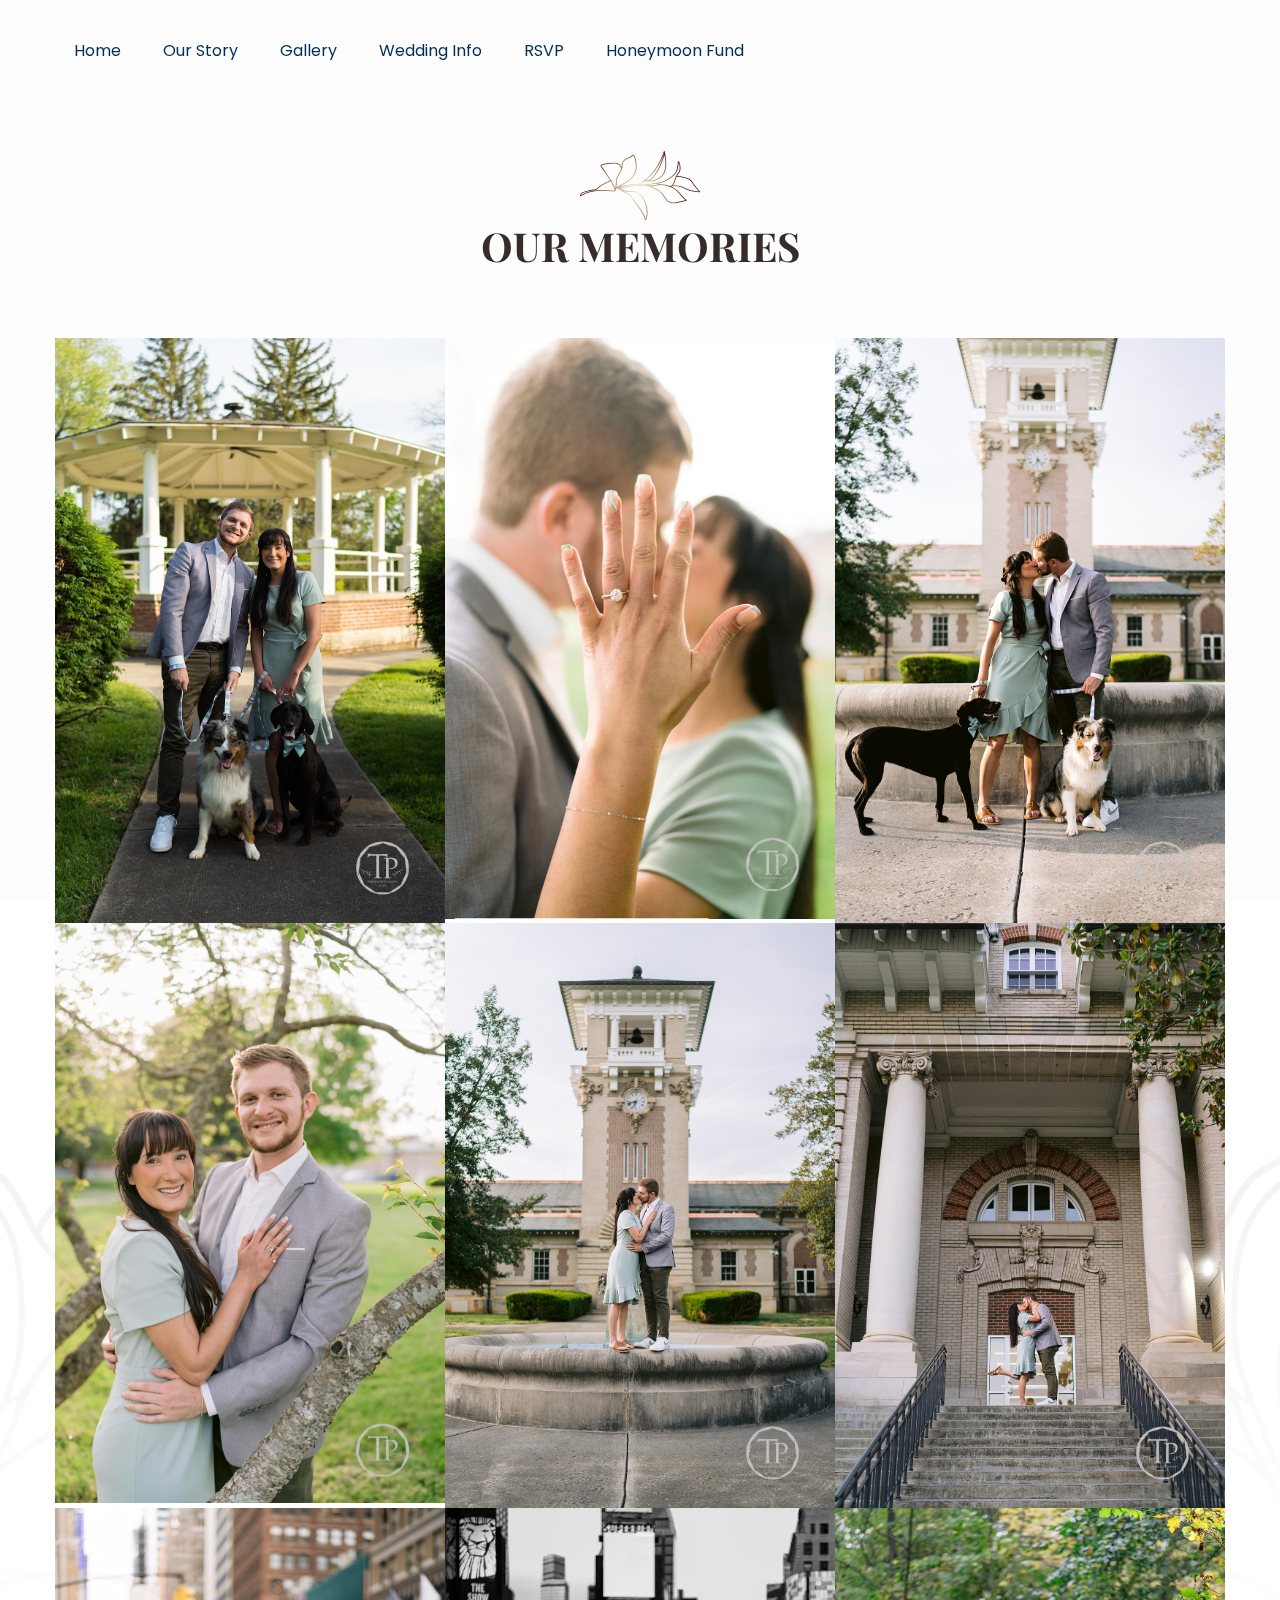
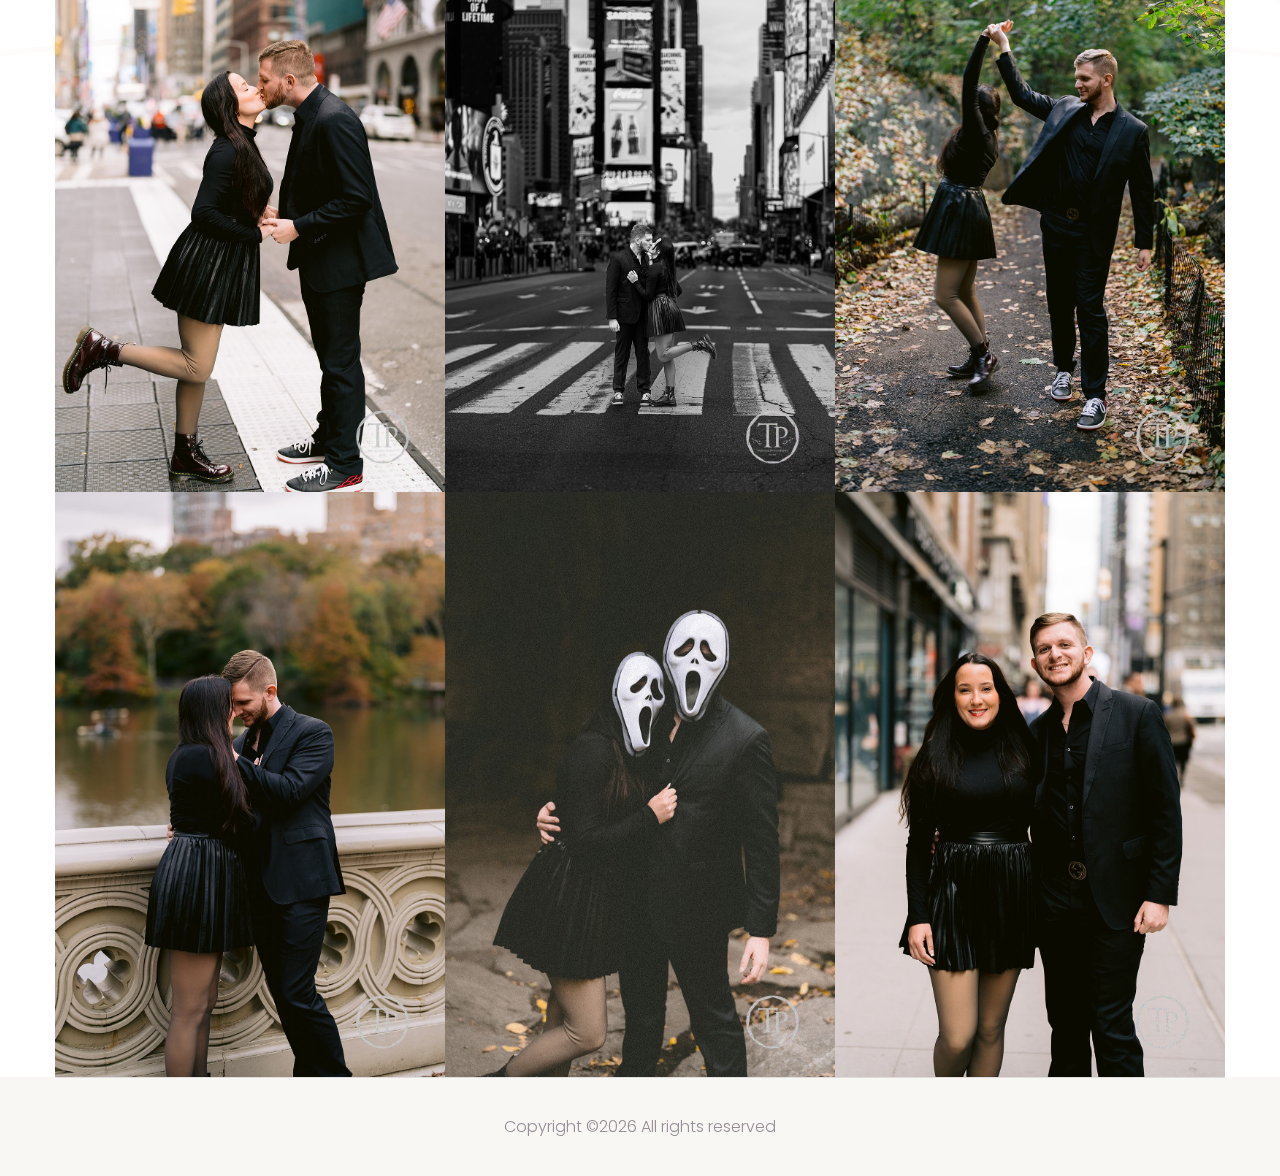
==== flask_app/templates/gallery.html @ 0ddba318 "first commit" ====
<!doctype html>
<html class="no-js" lang="zxx">
    <head>
        <meta charset="utf-8">
        <meta http-equiv="x-ua-compatible" content="ie=edge">
        <title>Fields-Hughes Wedding</title>
        <meta name="description" content="">
        <meta name="viewport" content="width=device-width, initial-scale=1">

        <link rel="manifest" href="site.webmanifest">
		<link rel="shortcut icon" type="image/x-icon" href="assets/img/favicon.ico">

		<!-- CSS here -->
        <link rel="stylesheet" href="../static/css/bootstrap.min.css">
        <link rel="stylesheet" href="../static/css/owl.carousel.min.css">
        <link rel="stylesheet" href="../static/css/flaticon.css">
        <link rel="stylesheet" href="../static/css/slicknav.css">
        <link rel="stylesheet" href="../static/css/animate.min.css">
        <link rel="stylesheet" href="../static/css/magnific-popup.css">
        <link rel="stylesheet" href="../static/css/fontawesome-all.min.css">
        <link rel="stylesheet" href="../static/css/themify-icons.css">
        <link rel="stylesheet" href="../static/css/slick.css">
        <link rel="stylesheet" href="../static/css/nice-select.css">
        <link rel="stylesheet" href="../static/css/style.css">
   </head>

   <body>
    <!-- Preloader Start -->
    <div id="preloader-active">
        <div class="preloader d-flex align-items-center justify-content-center">
            <div class="preloader-inner position-relative">
                <div class="preloader-circle"></div>
                <div class="preloader-img pere-text">
                    <h5>Loading...</h5>
                </div>
            </div>
        </div>
    </div>
    <!-- Preloader Start -->
    <header>
        <!-- Header Start -->
        <div class="header-area">
            <div class="main-header header-sticky">
                <div class="container">
                    <div class="row align-items-center">
                        <div class="col-xl-10 col-lg-10 col-md-10">
                            <!-- Main-menu -->
                            <div class="main-menu d-none d-lg-block">
                                <nav>
                                    <ul id="navigation">
                                        <li><a href="/">Home</a></li>
                                        <li><a href="/our_story">Our Story</a></li>
                                        <li><a href="/gallery">Gallery</a></li>
                                        <li><a href="/info">Wedding Info</a></li>
                                        <li><a href="/rsvp">RSVP</a></li>
                                        <li><a href="https://donate.stripe.com/test_5kA4h5eMH0wygCc9AA" target="_blank">Honeymoon Fund</a></li>
                                    </ul>
                                </nav>
                            </div>
                        </div> 
                        <!-- Mobile Menu -->
                        <div class="col-12">
                            <div class="mobile_menu d-block d-lg-none"></div>
                        </div>
                    </div>
                </div>
            </div>
        </div>
        <!-- Header End -->
    </header>
    <main>
        <!-- Gallery Start -->
        <div class="our-memories-area pt-5">
            <div class="container">
                <!-- Section Head -->
                <div class="row ">
                    <div class="col-lg-12">
                        <div class="section-tittle text-center">
                            <img src="../static/img/memories/section_tittle_flowre.png" alt="">
                            <h2>OUR MEMORIES</h2>
                        </div>
                    </div>
                </div>
                <div class="row no-gutters">
                    <div class="col-lg-4 col-md-4">
                        <div class="memory">
                            <div class="memories-img">
                                <img src="../static/img/memories/memories1.jpg" alt="">
                                <div class="menorie-icon" href="../static/img/memories/memories1.jpg">
                                    <i class="ti-plus"></i>
                                </div>
                            </div>
                        </div>
                    </div>
                    <div class="col-lg-4 col-md-4">
                        <div class="memory">
                            <div class="memories-img">
                                <img src="../static/img/memories/memories2.jpg" alt="">
                                <div class="menorie-icon" href="../static/img/memories/memories2.jpg">
                                    <i class="ti-plus"></i>
                                </div>
                            </div>
                        </div>
                    </div>
                    <div class="col-lg-4 col-md-4">
                        <div class="memory">
                            <div class="memories-img">
                                <img src="../static/img/memories/memories3.jpg" alt="">
                                <div class="menorie-icon" href="../static/img/memories/memories3.jpg">
                                    <i class="ti-plus"></i>
                                </div>
                            </div>
                        </div>
                    </div>
                    <div class="col-lg-4 col-md-4">
                        <div class="memory">
                            <div class="memories-img">
                                <img src="../static/img/memories/memories4.jpg" alt="">
                                <div class="menorie-icon" href="../static/img/memories/memories4.jpg">
                                    <i class="ti-plus"></i>
                                </div>
                            </div>
                        </div>
                    </div>
                    <div class="col-lg-4 col-md-4">
                        <div class="memory">
                            <div class="memories-img">
                                <img src="../static/img/memories/memories5.jpg" alt="">
                                <div class="menorie-icon" href="../static/img/memories/memories5.jpg">
                                    <i class="ti-plus"></i>
                                </div>
                            </div>
                        </div>
                    </div>
                    <div class="col-lg-4 col-md-4">
                        <div class="memory">
                            <div class="memories-img">
                                <img src="../static/img/memories/memories11.jpg" alt="">
                                <div class="menorie-icon" href="../static/img/memories/memories11.jpg">
                                    <i class="ti-plus"></i>
                                </div>
                            </div>
                        </div>
                    </div>
                    <div class="col-lg-4 col-md-4">
                        <div class="memory">
                            <div class="memories-img">
                                <img src="../static/img/memories/memories6.jpg" alt="">
                                <div class="menorie-icon" href="../static/img/memories/memories6.jpg">
                                    <i class="ti-plus"></i>
                                </div>
                            </div>
                        </div>
                    </div>
                    <div class="col-lg-4 col-md-4">
                        <div class="memory">
                            <div class="memories-img">
                                <img src="../static/img/memories/memories7.jpg" alt="">
                                <div class="menorie-icon" href="../static/img/memories/memories7.jpg">
                                    <i class="ti-plus"></i>
                                </div>
                            </div>
                        </div>
                    </div>
                    <div class="col-lg-4 col-md-4">
                        <div class="memory">
                            <div class="memories-img">
                                <img src="../static/img/memories/memories8.jpg" alt="">
                                <div class="menorie-icon" href="../static/img/memories/memories8.jpg">
                                    <i class="ti-plus"></i>
                                </div>
                            </div>
                        </div>
                    </div>
                    <div class="col-lg-4 col-md-4">
                        <div class="memory">
                            <div class="memories-img">
                                <img src="../static/img/memories/memories9.jpg" alt="">
                                <div class="menorie-icon" href="../static/img/memories/memories9.jpg">
                                    <i class="ti-plus"></i>
                                </div>
                            </div>
                        </div>
                    </div>
                    <div class="col-lg-4 col-md-4">
                        <div class="memory">
                            <div class="memories-img">
                                <img src="../static/img/memories/memories10.jpg" alt="">
                                <div class="menorie-icon" href="../static/img/memories/memories10.jpg">
                                    <i class="ti-plus"></i>
                                </div>
                            </div>
                        </div>
                    </div>
                    <div class="col-lg-4 col-md-4">
                        <div class="memory">
                            <div class="memories-img">
                                <img src="../static/img/memories/memories12.jpg" alt="">
                                <div class="menorie-icon" href="../static/img/memories/memories12.jpg">
                                    <i class="ti-plus"></i>
                                </div>
                            </div>
                        </div>
                    </div>
                </div>
            </div>
            <!-- Shape Img -->
            <div class="memories-shape d-none d-xl-block">
                <img src="../static/img/memories/left-img.png" class="memories-shape1" alt="">
                <img src="../static/img/memories/right-img.png" class="memories-shape2" alt="">
            </div>
        </div>
        <!-- Gallery End-->

    </main>
    <footer>
        <!-- Footer -->
        <div class="footer-bottom-area footer-bg">
            <div class="container">
                <div class="footer-border">
                    <div class="row d-flex align-items-center">
                        <div class="col-xl-12 ">
                            <div class="footer-copy-right text-center">
                                <p>Copyright &copy;<script>document.write(new Date().getFullYear());</script> All rights reserved</p>
                            </div>
                        </div>
                    </div>
                </div>
            </div>
        </div>
        <!-- Footer End-->

    </footer>

	<!-- JS here -->
		<!-- All JS Custom Plugins Link Here here -->

        <script src="../static/js/vendor/modernizr-3.5.0.min.js"></script>

		<!-- Jquery, Popper, Bootstrap -->

		<script src="../static/js/vendor/jquery-1.12.4.min.js"></script>
        <script src="../static/js/popper.min.js"></script>
        <script src="../static/js/bootstrap.min.js"></script>

	    <!-- Jquery Mobile Menu -->

        <script src="../static/js/jquery.slicknav.min.js"></script>

		<!-- Jquery Slick , Owl-Carousel Plugins -->

        <script src="../static/js/owl.carousel.min.js"></script>
        <script src="../static/js/slick.min.js"></script>

        <!-- Date Picker -->

        <script src="../static/js/gijgo.min.js"></script>

		<!-- One Page, Animated-HeadLin -->

        <script src="../static/js/wow.min.js"></script>
		<script src="../static/js/animated.headline.js"></script>
        <script src="../static/js/jquery.magnific-popup.js"></script>

		<!-- Scrollup, nice-select, sticky -->

        <script src="../static/js/jquery.scrollUp.min.js"></script>
        <script src="../static/js/jquery.nice-select.min.js"></script>
		<script src="../static/js/jquery.sticky.js"></script>

        <!-- contact js -->

        <script src="../static/js/contact.js"></script>
        <script src="../static/js/jquery.form.js"></script>
        <script src="../static/js/jquery.validate.min.js"></script>
        <script src="../static/js/mail-script.js"></script>
        <script src="../static/js/jquery.ajaxchimp.min.js"></script>

		<!-- Jquery Plugins, main Jquery -->

        <script src="../static/js/plugins.js"></script>
        <script src="../static/js/main.js"></script>
        <script src="../static/js/smoothscroll.js"></script>

    </body>
</html>
---- flask_app/static/css/flaticon.css ----
/*
  	Flaticon icon font: Flaticon
  	Creation date: 03/02/2020 09:43
  	*/

@font-face {
  font-family: "Flaticon";
  src: url("../fonts/Flaticon.eot");
  src: url("../fonts/Flaticon.eot?#iefix") format("embedded-opentype"),
       url("../fonts/Flaticon.woff2") format("woff2"),
       url("../fonts/Flaticon.woff") format("woff"),
       url("../fonts/Flaticon.ttf") format("truetype"),
       url("../fonts/Flaticon.svg#Flaticon") format("svg");
  font-weight: normal;
  font-style: normal;
}

@media screen and (-webkit-min-device-pixel-ratio:0) {
  @font-face {
    font-family: "Flaticon";
    src: url("../fonts/Flaticon.svg#Flaticon") format("svg");
  }
}

[class^="flaticon-"]:before, [class*=" flaticon-"]:before,
[class^="flaticon-"]:after, [class*=" flaticon-"]:after {   
font-family: Flaticon;

}

.flaticon-chart:before { content: "\f100"; }
.flaticon-speaker:before { content: "\f101"; }
.flaticon-growth:before { content: "\f102"; }
.flaticon-social-media-marketing:before { content: "\f103"; }
.flaticon-tasks:before { content: "\f104"; }
.flaticon-project:before { content: "\f105"; }
.flaticon-award:before { content: "\f106"; }
.flaticon-quote:before { content: "\f107"; }
.flaticon-quote-1:before { content: "\f108"; }
---- flask_app/static/css/themify-icons.css ----
@font-face {
	font-family: 'themify';
	src:url('../fonts/themify.eot?-fvbane');


	src:url('../fonts/themify.eot?#iefix-fvbane') format('embedded-opentype'),
		url('../fonts/themify.woff?-fvbane') format('woff'),
		url('../fonts/themify.ttf?-fvbane') format('truetype'),
		url('../fonts/themify.svg?-fvbane#themify') format('svg');
	font-weight: normal;
	font-style: normal;
}

[class^="ti-"], [class*=" ti-"] {
	font-family: 'themify';
	speak: none;
	font-style: normal;
	font-weight: normal;
	font-variant: normal;
	text-transform: none;
	line-height: 1;

	/* Better Font Rendering =========== */
	-webkit-font-smoothing: antialiased;
	-moz-osx-font-smoothing: grayscale;
}

.ti-wand:before {
	content: "\e600";
}
.ti-volume:before {
	content: "\e601";
}
.ti-user:before {
	content: "\e602";
}
.ti-unlock:before {
	content: "\e603";
}
.ti-unlink:before {
	content: "\e604";
}
.ti-trash:before {
	content: "\e605";
}
.ti-thought:before {
	content: "\e606";
}
.ti-target:before {
	content: "\e607";
}
.ti-tag:before {
	content: "\e608";
}
.ti-tablet:before {
	content: "\e609";
}
.ti-star:before {
	content: "\e60a";
}
.ti-spray:before {
	content: "\e60b";
}
.ti-signal:before {
	content: "\e60c";
}
.ti-shopping-cart:before {
	content: "\e60d";
}
.ti-shopping-cart-full:before {
	content: "\e60e";
}
.ti-settings:before {
	content: "\e60f";
}
.ti-search:before {
	content: "\e610";
}
.ti-zoom-in:before {
	content: "\e611";
}
.ti-zoom-out:before {
	content: "\e612";
}
.ti-cut:before {
	content: "\e613";
}
.ti-ruler:before {
	content: "\e614";
}
.ti-ruler-pencil:before {
	content: "\e615";
}
.ti-ruler-alt:before {
	content: "\e616";
}
.ti-bookmark:before {
	content: "\e617";
}
.ti-bookmark-alt:before {
	content: "\e618";
}
.ti-reload:before {
	content: "\e619";
}
.ti-plus:before {
	content: "\e61a";
}
.ti-pin:before {
	content: "\e61b";
}
.ti-pencil:before {
	content: "\e61c";
}
.ti-pencil-alt:before {
	content: "\e61d";
}
.ti-paint-roller:before {
	content: "\e61e";
}
.ti-paint-bucket:before {
	content: "\e61f";
}
.ti-na:before {
	content: "\e620";
}
.ti-mobile:before {
	content: "\e621";
}
.ti-minus:before {
	content: "\e622";
}
.ti-medall:before {
	content: "\e623";
}
.ti-medall-alt:before {
	content: "\e624";
}
.ti-marker:before {
	content: "\e625";
}
.ti-marker-alt:before {
	content: "\e626";
}
.ti-arrow-up:before {
	content: "\e627";
}
.ti-arrow-right:before {
	content: "\e628";
}
.ti-arrow-left:before {
	content: "\e629";
}
.ti-arrow-down:before {
	content: "\e62a";
}
.ti-lock:before {
	content: "\e62b";
}
.ti-location-arrow:before {
	content: "\e62c";
}
.ti-link:before {
	content: "\e62d";
}
.ti-layout:before {
	content: "\e62e";
}
.ti-layers:before {
	content: "\e62f";
}
.ti-layers-alt:before {
	content: "\e630";
}
.ti-key:before {
	content: "\e631";
}
.ti-import:before {
	content: "\e632";
}
.ti-image:before {
	content: "\e633";
}
.ti-heart:before {
	content: "\e634";
}
.ti-heart-broken:before {
	content: "\e635";
}
.ti-hand-stop:before {
	content: "\e636";
}
.ti-hand-open:before {
	content: "\e637";
}
.ti-hand-drag:before {
	content: "\e638";
}
.ti-folder:before {
	content: "\e639";
}
.ti-flag:before {
	content: "\e63a";
}
.ti-flag-alt:before {
	content: "\e63b";
}
.ti-flag-alt-2:before {
	content: "\e63c";
}
.ti-eye:before {
	content: "\e63d";
}
.ti-export:before {
	content: "\e63e";
}
.ti-exchange-vertical:before {
	content: "\e63f";
}
.ti-desktop:before {
	content: "\e640";
}
.ti-cup:before {
	content: "\e641";
}
.ti-crown:before {
	content: "\e642";
}
.ti-comments:before {
	content: "\e643";
}
.ti-comment:before {
	content: "\e644";
}
.ti-comment-alt:before {
	content: "\e645";
}
.ti-close:before {
	content: "\e646";
}
.ti-clip:before {
	content: "\e647";
}
.ti-angle-up:before {
	content: "\e648";
}
.ti-angle-right:before {
	content: "\e649";
}
.ti-angle-left:before {
	content: "\e64a";
}
.ti-angle-down:before {
	content: "\e64b";
}
.ti-check:before {
	content: "\e64c";
}
.ti-check-box:before {
	content: "\e64d";
}
.ti-camera:before {
	content: "\e64e";
}
.ti-announcement:before {
	content: "\e64f";
}
.ti-brush:before {
	content: "\e650";
}
.ti-briefcase:before {
	content: "\e651";
}
.ti-bolt:before {
	content: "\e652";
}
.ti-bolt-alt:before {
	content: "\e653";
}
.ti-blackboard:before {
	content: "\e654";
}
.ti-bag:before {
	content: "\e655";
}
.ti-move:before {
	content: "\e656";
}
.ti-arrows-vertical:before {
	content: "\e657";
}
.ti-arrows-horizontal:before {
	content: "\e658";
}
.ti-fullscreen:before {
	content: "\e659";
}
.ti-arrow-top-right:before {
	content: "\e65a";
}
.ti-arrow-top-left:before {
	content: "\e65b";
}
.ti-arrow-circle-up:before {
	content: "\e65c";
}
.ti-arrow-circle-right:before {
	content: "\e65d";
}
.ti-arrow-circle-left:before {
	content: "\e65e";
}
.ti-arrow-circle-down:before {
	content: "\e65f";
}
.ti-angle-double-up:before {
	content: "\e660";
}
.ti-angle-double-right:before {
	content: "\e661";
}
.ti-angle-double-left:before {
	content: "\e662";
}
.ti-angle-double-down:before {
	content: "\e663";
}
.ti-zip:before {
	content: "\e664";
}
.ti-world:before {
	content: "\e665";
}
.ti-wheelchair:before {
	content: "\e666";
}
.ti-view-list:before {
	content: "\e667";
}
.ti-view-list-alt:before {
	content: "\e668";
}
.ti-view-grid:before {
	content: "\e669";
}
.ti-uppercase:before {
	content: "\e66a";
}
.ti-upload:before {
	content: "\e66b";
}
.ti-underline:before {
	content: "\e66c";
}
.ti-truck:before {
	content: "\e66d";
}
.ti-timer:before {
	content: "\e66e";
}
.ti-ticket:before {
	content: "\e66f";
}
.ti-thumb-up:before {
	content: "\e670";
}
.ti-thumb-down:before {
	content: "\e671";
}
.ti-text:before {
	content: "\e672";
}
.ti-stats-up:before {
	content: "\e673";
}
.ti-stats-down:before {
	content: "\e674";
}
.ti-split-v:before {
	content: "\e675";
}
.ti-split-h:before {
	content: "\e676";
}
.ti-smallcap:before {
	content: "\e677";
}
.ti-shine:before {
	content: "\e678";
}
.ti-shift-right:before {
	content: "\e679";
}
.ti-shift-left:before {
	content: "\e67a";
}
.ti-shield:before {
	content: "\e67b";
}
.ti-notepad:before {
	content: "\e67c";
}
.ti-server:before {
	content: "\e67d";
}
.ti-quote-right:before {
	content: "\e67e";
}
.ti-quote-left:before {
	content: "\e67f";
}
.ti-pulse:before {
	content: "\e680";
}
.ti-printer:before {
	content: "\e681";
}
.ti-power-off:before {
	content: "\e682";
}
.ti-plug:before {
	content: "\e683";
}
.ti-pie-chart:before {
	content: "\e684";
}
.ti-paragraph:before {
	content: "\e685";
}
.ti-panel:before {
	content: "\e686";
}
.ti-package:before {
	content: "\e687";
}
.ti-music:before {
	content: "\e688";
}
.ti-music-alt:before {
	content: "\e689";
}
.ti-mouse:before {
	content: "\e68a";
}
.ti-mouse-alt:before {
	content: "\e68b";
}
.ti-money:before {
	content: "\e68c";
}
.ti-microphone:before {
	content: "\e68d";
}
.ti-menu:before {
	content: "\e68e";
}
.ti-menu-alt:before {
	content: "\e68f";
}
.ti-map:before {
	content: "\e690";
}
.ti-map-alt:before {
	content: "\e691";
}
.ti-loop:before {
	content: "\e692";
}
.ti-location-pin:before {
	content: "\e693";
}
.ti-list:before {
	content: "\e694";
}
.ti-light-bulb:before {
	content: "\e695";
}
.ti-Italic:before {
	content: "\e696";
}
.ti-info:before {
	content: "\e697";
}
.ti-infinite:before {
	content: "\e698";
}
.ti-id-badge:before {
	content: "\e699";
}
.ti-hummer:before {
	content: "\e69a";
}
.ti-home:before {
	content: "\e69b";
}
.ti-help:before {
	content: "\e69c";
}
.ti-headphone:before {
	content: "\e69d";
}
.ti-harddrives:before {
	content: "\e69e";
}
.ti-harddrive:before {
	content: "\e69f";
}
.ti-gift:before {
	content: "\e6a0";
}
.ti-game:before {
	content: "\e6a1";
}
.ti-filter:before {
	content: "\e6a2";
}
.ti-files:before {
	content: "\e6a3";
}
.ti-file:before {
	content: "\e6a4";
}
.ti-eraser:before {
	content: "\e6a5";
}
.ti-envelope:before {
	content: "\e6a6";
}
.ti-download:before {
	content: "\e6a7";
}
.ti-direction:before {
	content: "\e6a8";
}
.ti-direction-alt:before {
	content: "\e6a9";
}
.ti-dashboard:before {
	content: "\e6aa";
}
.ti-control-stop:before {
	content: "\e6ab";
}
.ti-control-shuffle:before {
	content: "\e6ac";
}
.ti-control-play:before {
	content: "\e6ad";
}
.ti-control-pause:before {
	content: "\e6ae";
}
.ti-control-forward:before {
	content: "\e6af";
}
.ti-control-backward:before {
	content: "\e6b0";
}
.ti-cloud:before {
	content: "\e6b1";
}
.ti-cloud-up:before {
	content: "\e6b2";
}
.ti-cloud-down:before {
	content: "\e6b3";
}
.ti-clipboard:before {
	content: "\e6b4";
}
.ti-car:before {
	content: "\e6b5";
}
.ti-calendar:before {
	content: "\e6b6";
}
.ti-book:before {
	content: "\e6b7";
}
.ti-bell:before {
	content: "\e6b8";
}
.ti-basketball:before {
	content: "\e6b9";
}
.ti-bar-chart:before {
	content: "\e6ba";
}
.ti-bar-chart-alt:before {
	content: "\e6bb";
}
.ti-back-right:before {
	content: "\e6bc";
}
.ti-back-left:before {
	content: "\e6bd";
}
.ti-arrows-corner:before {
	content: "\e6be";
}
.ti-archive:before {
	content: "\e6bf";
}
.ti-anchor:before {
	content: "\e6c0";
}
.ti-align-right:before {
	content: "\e6c1";
}
.ti-align-left:before {
	content: "\e6c2";
}
.ti-align-justify:before {
	content: "\e6c3";
}
.ti-align-center:before {
	content: "\e6c4";
}
.ti-alert:before {
	content: "\e6c5";
}
.ti-alarm-clock:before {
	content: "\e6c6";
}
.ti-agenda:before {
	content: "\e6c7";
}
.ti-write:before {
	content: "\e6c8";
}
.ti-window:before {
	content: "\e6c9";
}
.ti-widgetized:before {
	content: "\e6ca";
}
.ti-widget:before {
	content: "\e6cb";
}
.ti-widget-alt:before {
	content: "\e6cc";
}
.ti-wallet:before {
	content: "\e6cd";
}
.ti-video-clapper:before {
	content: "\e6ce";
}
.ti-video-camera:before {
	content: "\e6cf";
}
.ti-vector:before {
	content: "\e6d0";
}
.ti-themify-logo:before {
	content: "\e6d1";
}
.ti-themify-favicon:before {
	content: "\e6d2";
}
.ti-themify-favicon-alt:before {
	content: "\e6d3";
}
.ti-support:before {
	content: "\e6d4";
}
.ti-stamp:before {
	content: "\e6d5";
}
.ti-split-v-alt:before {
	content: "\e6d6";
}
.ti-slice:before {
	content: "\e6d7";
}
.ti-shortcode:before {
	content: "\e6d8";
}
.ti-shift-right-alt:before {
	content: "\e6d9";
}
.ti-shift-left-alt:before {
	content: "\e6da";
}
.ti-ruler-alt-2:before {
	content: "\e6db";
}
.ti-receipt:before {
	content: "\e6dc";
}
.ti-pin2:before {
	content: "\e6dd";
}
.ti-pin-alt:before {
	content: "\e6de";
}
.ti-pencil-alt2:before {
	content: "\e6df";
}
.ti-palette:before {
	content: "\e6e0";
}
.ti-more:before {
	content: "\e6e1";
}
.ti-more-alt:before {
	content: "\e6e2";
}
.ti-microphone-alt:before {
	content: "\e6e3";
}
.ti-magnet:before {
	content: "\e6e4";
}
.ti-line-double:before {
	content: "\e6e5";
}
.ti-line-dotted:before {
	content: "\e6e6";
}
.ti-line-dashed:before {
	content: "\e6e7";
}
.ti-layout-width-full:before {
	content: "\e6e8";
}
.ti-layout-width-default:before {
	content: "\e6e9";
}
.ti-layout-width-default-alt:before {
	content: "\e6ea";
}
.ti-layout-tab:before {
	content: "\e6eb";
}
.ti-layout-tab-window:before {
	content: "\e6ec";
}
.ti-layout-tab-v:before {
	content: "\e6ed";
}
.ti-layout-tab-min:before {
	content: "\e6ee";
}
.ti-layout-slider:before {
	content: "\e6ef";
}
.ti-layout-slider-alt:before {
	content: "\e6f0";
}
.ti-layout-sidebar-right:before {
	content: "\e6f1";
}
.ti-layout-sidebar-none:before {
	content: "\e6f2";
}
.ti-layout-sidebar-left:before {
	content: "\e6f3";
}
.ti-layout-placeholder:before {
	content: "\e6f4";
}
.ti-layout-menu:before {
	content: "\e6f5";
}
.ti-layout-menu-v:before {
	content: "\e6f6";
}
.ti-layout-menu-separated:before {
	content: "\e6f7";
}
.ti-layout-menu-full:before {
	content: "\e6f8";
}
.ti-layout-media-right-alt:before {
	content: "\e6f9";
}
.ti-layout-media-right:before {
	content: "\e6fa";
}
.ti-layout-media-overlay:before {
	content: "\e6fb";
}
.ti-layout-media-overlay-alt:before {
	content: "\e6fc";
}
.ti-layout-media-overlay-alt-2:before {
	content: "\e6fd";
}
.ti-layout-media-left-alt:before {
	content: "\e6fe";
}
.ti-layout-media-left:before {
	content: "\e6ff";
}
.ti-layout-media-center-alt:before {
	content: "\e700";
}
.ti-layout-media-center:before {
	content: "\e701";
}
.ti-layout-list-thumb:before {
	content: "\e702";
}
.ti-layout-list-thumb-alt:before {
	content: "\e703";
}
.ti-layout-list-post:before {
	content: "\e704";
}
.ti-layout-list-large-image:before {
	content: "\e705";
}
.ti-layout-line-solid:before {
	content: "\e706";
}
.ti-layout-grid4:before {
	content: "\e707";
}
.ti-layout-grid3:before {
	content: "\e708";
}
.ti-layout-grid2:before {
	content: "\e709";
}
.ti-layout-grid2-thumb:before {
	content: "\e70a";
}
.ti-layout-cta-right:before {
	content: "\e70b";
}
.ti-layout-cta-left:before {
	content: "\e70c";
}
.ti-layout-cta-center:before {
	content: "\e70d";
}
.ti-layout-cta-btn-right:before {
	content: "\e70e";
}
.ti-layout-cta-btn-left:before {
	content: "\e70f";
}
.ti-layout-column4:before {
	content: "\e710";
}
.ti-layout-column3:before {
	content: "\e711";
}
.ti-layout-column2:before {
	content: "\e712";
}
.ti-layout-accordion-separated:before {
	content: "\e713";
}
.ti-layout-accordion-merged:before {
	content: "\e714";
}
.ti-layout-accordion-list:before {
	content: "\e715";
}
.ti-ink-pen:before {
	content: "\e716";
}
.ti-info-alt:before {
	content: "\e717";
}
.ti-help-alt:before {
	content: "\e718";
}
.ti-headphone-alt:before {
	content: "\e719";
}
.ti-hand-point-up:before {
	content: "\e71a";
}
.ti-hand-point-right:before {
	content: "\e71b";
}
.ti-hand-point-left:before {
	content: "\e71c";
}
.ti-hand-point-down:before {
	content: "\e71d";
}
.ti-gallery:before {
	content: "\e71e";
}
.ti-face-smile:before {
	content: "\e71f";
}
.ti-face-sad:before {
	content: "\e720";
}
.ti-credit-card:before {
	content: "\e721";
}
.ti-control-skip-forward:before {
	content: "\e722";
}
.ti-control-skip-backward:before {
	content: "\e723";
}
.ti-control-record:before {
	content: "\e724";
}
.ti-control-eject:before {
	content: "\e725";
}
.ti-comments-smiley:before {
	content: "\e726";
}
.ti-brush-alt:before {
	content: "\e727";
}
.ti-youtube:before {
	content: "\e728";
}
.ti-vimeo:before {
	content: "\e729";
}
.ti-twitter:before {
	content: "\e72a";
}
.ti-time:before {
	content: "\e72b";
}
.ti-tumblr:before {
	content: "\e72c";
}
.ti-skype:before {
	content: "\e72d";
}
.ti-share:before {
	content: "\e72e";
}
.ti-share-alt:before {
	content: "\e72f";
}
.ti-rocket:before {
	content: "\e730";
}
.ti-pinterest:before {
	content: "\e731";
}
.ti-new-window:before {
	content: "\e732";
}
.ti-microsoft:before {
	content: "\e733";
}
.ti-list-ol:before {
	content: "\e734";
}
.ti-linkedin:before {
	content: "\e735";
}
.ti-layout-sidebar-2:before {
	content: "\e736";
}
.ti-layout-grid4-alt:before {
	content: "\e737";
}
.ti-layout-grid3-alt:before {
	content: "\e738";
}
.ti-layout-grid2-alt:before {
	content: "\e739";
}
.ti-layout-column4-alt:before {
	content: "\e73a";
}
.ti-layout-column3-alt:before {
	content: "\e73b";
}
.ti-layout-column2-alt:before {
	content: "\e73c";
}
.ti-instagram:before {
	content: "\e73d";
}
.ti-google:before {
	content: "\e73e";
}
.ti-github:before {
	content: "\e73f";
}
.ti-flickr:before {
	content: "\e740";
}
.ti-facebook:before {
	content: "\e741";
}
.ti-dropbox:before {
	content: "\e742";
}
.ti-dribbble:before {
	content: "\e743";
}
.ti-apple:before {
	content: "\e744";
}
.ti-android:before {
	content: "\e745";
}
.ti-save:before {
	content: "\e746";
}
.ti-save-alt:before {
	content: "\e747";
}
.ti-yahoo:before {
	content: "\e748";
}
.ti-wordpress:before {
	content: "\e749";
}
.ti-vimeo-alt:before {
	content: "\e74a";
}
.ti-twitter-alt:before {
	content: "\e74b";
}
.ti-tumblr-alt:before {
	content: "\e74c";
}
.ti-trello:before {
	content: "\e74d";
}
.ti-stack-overflow:before {
	content: "\e74e";
}
.ti-soundcloud:before {
	content: "\e74f";
}
.ti-sharethis:before {
	content: "\e750";
}
.ti-sharethis-alt:before {
	content: "\e751";
}
.ti-reddit:before {
	content: "\e752";
}
.ti-pinterest-alt:before {
	content: "\e753";
}
.ti-microsoft-alt:before {
	content: "\e754";
}
.ti-linux:before {
	content: "\e755";
}
.ti-jsfiddle:before {
	content: "\e756";
}
.ti-joomla:before {
	content: "\e757";
}
.ti-html5:before {
	content: "\e758";
}
.ti-flickr-alt:before {
	content: "\e759";
}
.ti-email:before {
	content: "\e75a";
}
.ti-drupal:before {
	content: "\e75b";
}
.ti-dropbox-alt:before {
	content: "\e75c";
}
.ti-css3:before {
	content: "\e75d";
}
.ti-rss:before {
	content: "\e75e";
}
.ti-rss-alt:before {
	content: "\e75f";
}
---- flask_app/static/css/nice-select.css ----
.nice-select {
  -webkit-tap-highlight-color: transparent;
  background-color: #fff;
  border-radius: 5px;
  border: solid 1px #e8e8e8;
  box-sizing: border-box;
  clear: both;
  cursor: pointer;
  display: block;
  float: left;
  font-family: inherit;
  font-size: 14px;
  font-weight: normal;
  height: 42px;
  line-height: 40px;
  outline: none;
  padding-left: 18px;
  padding-right: 30px;
  position: relative;
  text-align: left !important;
  -webkit-transition: all 0.2s ease-in-out;
  transition: all 0.2s ease-in-out;
  -webkit-user-select: none;
     -moz-user-select: none;
      -ms-user-select: none;
          user-select: none;
  white-space: nowrap;
  width: auto; }
  .nice-select:hover {
    border-color: #dbdbdb; }
  .nice-select:active, .nice-select.open, .nice-select:focus {
    border-color: #999; }
  .nice-select:after {
    border-bottom: 2px solid #999;
    border-right: 2px solid #999;
    content: '';
    display: block;
    height: 5px;
    margin-top: -4px;
    pointer-events: none;
    position: absolute;
    right: 12px;
    top: 50%;
    -webkit-transform-origin: 66% 66%;
        -ms-transform-origin: 66% 66%;
            transform-origin: 66% 66%;
    -webkit-transform: rotate(45deg);
        -ms-transform: rotate(45deg);
            transform: rotate(45deg);
    -webkit-transition: all 0.15s ease-in-out;
    transition: all 0.15s ease-in-out;
    width: 5px; }
  .nice-select.open:after {
    -webkit-transform: rotate(-135deg);
        -ms-transform: rotate(-135deg);
            transform: rotate(-135deg); }
  .nice-select.open .list {
    opacity: 1;
    pointer-events: auto;
    -webkit-transform: scale(1) translateY(0);
        -ms-transform: scale(1) translateY(0);
            transform: scale(1) translateY(0); }
  .nice-select.disabled {
    border-color: #ededed;
    color: #999;
    pointer-events: none; }
    .nice-select.disabled:after {
      border-color: #cccccc; }
  .nice-select.wide {
    width: 100%; }
    .nice-select.wide .list {
      left: 0 !important;
      right: 0 !important; }
  .nice-select.right {
    float: right; }
    .nice-select.right .list {
      left: auto;
      right: 0; }
  .nice-select.small {
    font-size: 12px;
    height: 36px;
    line-height: 34px; }
    .nice-select.small:after {
      height: 4px;
      width: 4px; }
    .nice-select.small .option {
      line-height: 34px;
      min-height: 34px; }
  .nice-select .list {
    background-color: #fff;
    border-radius: 5px;
    box-shadow: 0 0 0 1px rgba(68, 68, 68, 0.11);
    box-sizing: border-box;
    margin-top: 4px;
    opacity: 0;
    overflow: hidden;
    padding: 0;
    pointer-events: none;
    position: absolute;
    top: 100%;
    left: 0;
    -webkit-transform-origin: 50% 0;
        -ms-transform-origin: 50% 0;
            transform-origin: 50% 0;
    -webkit-transform: scale(0.75) translateY(-21px);
        -ms-transform: scale(0.75) translateY(-21px);
            transform: scale(0.75) translateY(-21px);
    -webkit-transition: all 0.2s cubic-bezier(0.5, 0, 0, 1.25), opacity 0.15s ease-out;
    transition: all 0.2s cubic-bezier(0.5, 0, 0, 1.25), opacity 0.15s ease-out;
    z-index: 9; }
    .nice-select .list:hover .option:not(:hover) {
      background-color: transparent !important; }
  .nice-select .option {
    cursor: pointer;
    font-weight: 400;
    line-height: 40px;
    list-style: none;
    min-height: 40px;
    outline: none;
    padding-left: 18px;
    padding-right: 29px;
    text-align: left;
    -webkit-transition: all 0.2s;
    transition: all 0.2s; }
    .nice-select .option:hover, .nice-select .option.focus, .nice-select .option.selected.focus {
      background-color: #f6f6f6; }
    .nice-select .option.selected {
      font-weight: bold; }
    .nice-select .option.disabled {
      background-color: transparent;
      color: #999;
      cursor: default; }

.no-csspointerevents .nice-select .list {
  display: none; }

.no-csspointerevents .nice-select.open .list {
  display: block; }
---- flask_app/static/css/style.css ----
@import url("https://fonts.googleapis.com/css?family=Playfair+Display|Poppins:100i,200,300,400,500,600,700,800,900&display=swap");.white-bg{background:#ffffff}.gray-bg{background:#f5f5f5}.gray-bg{background:#f7f7fd}.white-bg{background:#fff}.black-bg{background:#16161a}.theme-bg{background:#6ec398}.brand-bg{background:#f1f4fa}.testimonial-bg{background:#f9fafc}.white-color{color:#fff}.black-color{color:#16161a}.theme-color{color:#6ec398}.boxed-btn{background:#fff;color:#6ec398 !important;display:inline-block;padding:18px 44px;font-family:"Playfair Display",serif;font-size:14px;font-weight:400;border:0;border:1px solid #6ec398;letter-spacing:3px;text-align:center;color:#6ec398;text-transform:uppercase;cursor:pointer}.boxed-btn:hover{background:#6ec398;color:#fff !important;border:1px solid #6ec398}.boxed-btn:focus{outline:none}.boxed-btn.large-width{width:220px}[data-overlay]{position:relative;background-size:cover;background-repeat:no-repeat;background-position:center center}[data-overlay]::before{position:absolute;left:0;top:0;right:0;bottom:0;content:""}[data-opacity="1"]::before{opacity:0.1}[data-opacity="2"]::before{opacity:0.2}[data-opacity="3"]::before{opacity:0.3}[data-opacity="4"]::before{opacity:0.4}[data-opacity="5"]::before{opacity:0.5}[data-opacity="6"]::before{opacity:0.6}[data-opacity="7"]::before{opacity:0.7}[data-opacity="8"]::before{opacity:0.8}[data-opacity="9"]::before{opacity:0.9}body{font-family:"Poppins",sans-serif;font-weight:normal;font-style:normal}h1,h2,h3,h3,h4,h5,h6{font-family:"Playfair Display",serif;color:#362d2b;margin-top:0px;font-style:normal;font-weight:500;text-transform:normal}p{font-family:"Poppins",sans-serif;color:#978e98;font-size:16px;line-height:30px;margin-bottom:15px;font-weight:normal}.bg-img-1{background-image:url(../img/slider/slider-img-1.jpg)}.bg-img-2{background-image:url(../img/background-img/bg-img-2.jpg)}.cta-bg-1{background-image:url(../img/background-img/bg-img-3.jpg)}.img{max-width:100%;-webkit-transition:all .3s ease-out 0s;-moz-transition:all .3s ease-out 0s;-ms-transition:all .3s ease-out 0s;-o-transition:all .3s ease-out 0s;transition:all .3s ease-out 0s}.f-left{float:left}.f-right{float:right}.fix{overflow:hidden}.clear{clear:both}a,.button{-webkit-transition:all .3s ease-out 0s;-moz-transition:all .3s ease-out 0s;-ms-transition:all .3s ease-out 0s;-o-transition:all .3s ease-out 0s;transition:all .3s ease-out 0s}a:focus,.button:focus{text-decoration:none;outline:none}a{color:#635c5c}a:hover{color:#fff}a:focus,a:hover,.portfolio-cat a:hover,.footer -menu li a:hover{text-decoration:none}a,button{color:#fff;outline:medium none}button:focus,input:focus,input:focus,textarea,textarea:focus{outline:0}.uppercase{text-transform:uppercase}input:focus::-moz-placeholder{opacity:0;-webkit-transition:.4s;-o-transition:.4s;transition:.4s}.capitalize{text-transform:capitalize}h1 a,h2 a,h3 a,h4 a,h5 a,h6 a{color:inherit}ul{margin:0px;padding:0px}li{list-style:none}hr{border-bottom:1px solid #eceff8;border-top:0 none;margin:30px 0;padding:0}.theme-overlay{position:relative}.theme-overlay::before{background:#1696e7 none repeat scroll 0 0;content:"";height:100%;left:0;opacity:0.6;position:absolute;top:0;width:100%}.overlay{position:relative;z-index:0}.overlay::before{position:absolute;content:"";top:0;left:0;width:100%;height:100%;z-index:-1}.overlay2{position:relative;z-index:0}.overlay2::before{position:absolute;content:"";background-color:#2E2200;top:0;left:0;width:100%;height:100%;z-index:-1;opacity:0.5}.section-padding{padding-top:120px;padding-bottom:120px}.separator{border-top:1px solid #f2f2f2}.mb-90{margin-bottom:90px}@media (max-width: 767px){.mb-90{margin-bottom:30px}}@media (min-width: 768px) and (max-width: 991px){.mb-90{margin-bottom:45px}}.owl-carousel .owl-nav div{background:rgba(255,255,255,0.8) none repeat scroll 0 0;height:40px;left:20px;line-height:40px;font-size:22px;color:#646464;opacity:1;visibility:visible;position:absolute;text-align:center;top:50%;transform:translateY(-50%);transition:all 0.3s ease 0s;width:40px}.owl-carousel .owl-nav div.owl-next{left:auto;right:-30px}.owl-carousel .owl-nav div.owl-next i{position:relative;right:0;top:1px}.owl-carousel .owl-nav div.owl-prev i{position:relative;right:1px;top:0px}.owl-carousel:hover .owl-nav div{opacity:1;visibility:visible}.owl-carousel:hover .owl-nav div:hover{color:#fff;background:#ff3500}.btn{background:#6ec398;-moz-user-select:none;text-transform:capitalize;color:#fff;cursor:pointer;display:inline-block;font-size:16px;font-weight:400;letter-spacing:1px;line-height:0;margin-bottom:0;padding:30px 44px;border-radius:5px;min-width:150px;cursor:pointer;transition:color 0.4s linear;position:relative;z-index:1;border:0;overflow:hidden;margin:0}.btn::before{content:"";position:absolute;left:0;top:0;width:100%;height:100%;background:#620672;z-index:1;border-radius:5px;transition:transform 0.5s;transition-timing-function:ease;transform-origin:0 0;transition-timing-function:cubic-bezier(0.5, 1.6, 0.4, 0.7);transform:scaleY(0)}.btn:hover::before{transform:scaleY(1);color:#fff !important;z-index:-1}.btn2{background:#6ec398;-moz-user-select:none;text-transform:capitalize;color:#fff;cursor:pointer;display:inline-block;font-size:16px;font-weight:400;letter-spacing:1px;line-height:0;margin-bottom:0;padding:30px 44px;border-radius:5px;min-width:150px;cursor:pointer;transition:color 0.4s linear;position:relative;z-index:1;border:0;overflow:hidden;margin:0}.btn2::before{content:"";position:absolute;left:0;top:0;width:100%;height:100%;background:#069c51;z-index:1;border-radius:5px;transition:transform 0.5s;transition-timing-function:ease;transform-origin:0 0;transition-timing-function:cubic-bezier(0.5, 1.6, 0.4, 0.7);transform:scaleX(0)}.btn2:hover::before{transform:scaleX(1);color:#fff !important;z-index:-1}.header-btn{background:#4043bc;padding:20px 11px;min-width:120px;position:relative}.header-btn::before{background:#ec4683}.btn-ans{background:#fff;position:relative;color:#7b40c0}.btn-ans::before{background:#ec4683;color:#7b40c0}.btn.focus,.btn:focus{outline:0;box-shadow:none}.hero-btn{padding:30px 56px}.border-btn{background:none;-moz-user-select:none;border:2px solid #6ec398;padding:18px 38px;margin:10px;text-transform:capitalize;color:#6ec398;cursor:pointer;display:inline-block;font-size:14px;font-weight:500;letter-spacing:1px;margin-bottom:0;border-radius:5px;position:relative;transition:color 0.4s linear;position:relative;overflow:hidden;margin:0}.border-btn::before{border:2px solid transparent;content:"";position:absolute;left:0;top:0;width:100%;height:100%;background:#6ec398;z-index:-1;transition:transform 0.5s;transition-timing-function:ease;transform-origin:0 0;transition-timing-function:cubic-bezier(0.5, 1.6, 0.4, 0.7);transform:scaleY(0)}.border-btn:hover::before{transform:scaleY(1);order:2px solid transparent}.border-btn.border-btn2{padding:17px 52px}.send-btn{background:#6ec398;color:#fff;font-size:14px;width:100%;height:55px;border:none;border-radius:5px;cursor:pointer;transition:color 0.4s linear;position:relative;overflow:hidden;z-index:1}.send-btn::before{border:2px solid transparent;content:"";position:absolute;left:0;top:0;width:100%;height:100%;background:#e6373d;color:#6ec398;z-index:-1;transition:transform 0.5s;transition-timing-function:ease;transform-origin:0 0;transition-timing-function:cubic-bezier(0.5, 1.6, 0.4, 0.7);transform:scaleX(0)}.send-btn:hover::before{transform:scaleY(1);order:2px solid transparent;color:red}.breadcrumb>.active{color:#888}#scrollUp{background:#6ec398;height:50px;width:50px;right:31px;bottom:18px;color:#fff;font-size:20px;text-align:center;border-radius:50%;line-height:48px;border:2px solid transparent}@media (max-width: 767px){#scrollUp{right:16px}}#scrollUp:hover{color:#fff}.sticky-bar{left:0;margin:auto;position:fixed;top:0;width:100%;-webkit-box-shadow:0 10px 15px rgba(25,25,25,0.1);box-shadow:0 10px 15px rgba(25,25,25,0.1);z-index:9999;-webkit-animation:500ms ease-in-out 0s normal none 1 running fadeInDown;animation:500ms ease-in-out 0s normal none 1 running fadeInDown;-webkit-box-shadow:0 10px 15px rgba(25,25,25,0.1);background:#fff}.mt-5{margin-top:5px}.mt-10{margin-top:10px}.mt-15{margin-top:15px}.mt-20{margin-top:20px}.mt-25{margin-top:25px}.mt-30{margin-top:30px}.mt-35{margin-top:35px}.mt-40{margin-top:40px}.mt-45{margin-top:45px}.mt-50{margin-top:50px}.mt-55{margin-top:55px}.mt-60{margin-top:60px}.mt-65{margin-top:65px}.mt-70{margin-top:70px}.mt-75{margin-top:75px}.mt-80{margin-top:80px}.mt-85{margin-top:85px}.mt-90{margin-top:90px}.mt-95{margin-top:95px}.mt-100{margin-top:100px}.mt-105{margin-top:105px}.mt-110{margin-top:110px}.mt-115{margin-top:115px}.mt-120{margin-top:120px}.mt-125{margin-top:125px}.mt-130{margin-top:130px}.mt-135{margin-top:135px}.mt-140{margin-top:140px}.mt-145{margin-top:145px}.mt-150{margin-top:150px}.mt-155{margin-top:155px}.mt-160{margin-top:160px}.mt-165{margin-top:165px}.mt-170{margin-top:170px}.mt-175{margin-top:175px}.mt-180{margin-top:180px}.mt-185{margin-top:185px}.mt-190{margin-top:190px}.mt-195{margin-top:195px}.mt-200{margin-top:200px}.mb-5{margin-bottom:5px}.mb-10{margin-bottom:10px}.mb-15{margin-bottom:15px}.mb-20{margin-bottom:20px}.mb-25{margin-bottom:25px}.mb-30{margin-bottom:30px}.mb-35{margin-bottom:35px}.mb-40{margin-bottom:40px}.mb-45{margin-bottom:45px}.mb-50{margin-bottom:50px}.mb-55{margin-bottom:55px}.mb-60{margin-bottom:60px}.mb-65{margin-bottom:65px}.mb-70{margin-bottom:70px}.mb-75{margin-bottom:75px}.mb-80{margin-bottom:80px}.mb-85{margin-bottom:85px}.mb-90{margin-bottom:90px}.mb-95{margin-bottom:95px}.mb-100{margin-bottom:100px}.mb-105{margin-bottom:105px}.mb-110{margin-bottom:110px}.mb-115{margin-bottom:115px}.mb-120{margin-bottom:120px}.mb-125{margin-bottom:125px}.mb-130{margin-bottom:130px}.mb-135{margin-bottom:135px}.mb-140{margin-bottom:140px}.mb-145{margin-bottom:145px}.mb-150{margin-bottom:150px}.mb-155{margin-bottom:155px}.mb-160{margin-bottom:160px}.mb-165{margin-bottom:165px}.mb-170{margin-bottom:170px}.mb-175{margin-bottom:175px}.mb-180{margin-bottom:180px}.mb-185{margin-bottom:185px}.mb-190{margin-bottom:190px}.mb-195{margin-bottom:195px}.mb-200{margin-bottom:200px}.ml-5{margin-left:5px}.ml-10{margin-left:10px}.ml-15{margin-left:15px}.ml-20{margin-left:20px}.ml-25{margin-left:25px}.ml-30{margin-left:30px}.ml-35{margin-left:35px}.ml-40{margin-left:40px}.ml-45{margin-left:45px}.ml-50{margin-left:50px}.ml-55{margin-left:55px}.ml-60{margin-left:60px}.ml-65{margin-left:65px}.ml-70{margin-left:70px}.ml-75{margin-left:75px}.ml-80{margin-left:80px}.ml-85{margin-left:85px}.ml-90{margin-left:90px}.ml-95{margin-left:95px}.ml-100{margin-left:100px}.ml-105{margin-left:105px}.ml-110{margin-left:110px}.ml-115{margin-left:115px}.ml-120{margin-left:120px}.ml-125{margin-left:125px}.ml-130{margin-left:130px}.ml-135{margin-left:135px}.ml-140{margin-left:140px}.ml-145{margin-left:145px}.ml-150{margin-left:150px}.ml-155{margin-left:155px}.ml-160{margin-left:160px}.ml-165{margin-left:165px}.ml-170{margin-left:170px}.ml-175{margin-left:175px}.ml-180{margin-left:180px}.ml-185{margin-left:185px}.ml-190{margin-left:190px}.ml-195{margin-left:195px}.ml-200{margin-left:200px}.mr-5{margin-right:5px}.mr-10{margin-right:10px}.mr-15{margin-right:15px}.mr-20{margin-right:20px}.mr-25{margin-right:25px}.mr-30{margin-right:30px}.mr-35{margin-right:35px}.mr-40{margin-right:40px}.mr-45{margin-right:45px}.mr-50{margin-right:50px}.mr-55{margin-right:55px}.mr-60{margin-right:60px}.mr-65{margin-right:65px}.mr-70{margin-right:70px}.mr-75{margin-right:75px}.mr-80{margin-right:80px}.mr-85{margin-right:85px}.mr-90{margin-right:90px}.mr-95{margin-right:95px}.mr-100{margin-right:100px}.mr-105{margin-right:105px}.mr-110{margin-right:110px}.mr-115{margin-right:115px}.mr-120{margin-right:120px}.mr-125{margin-right:125px}.mr-130{margin-right:130px}.mr-135{margin-right:135px}.mr-140{margin-right:140px}.mr-145{margin-right:145px}.mr-150{margin-right:150px}.mr-155{margin-right:155px}.mr-160{margin-right:160px}.mr-165{margin-right:165px}.mr-170{margin-right:170px}.mr-175{margin-right:175px}.mr-180{margin-right:180px}.mr-185{margin-right:185px}.mr-190{margin-right:190px}.mr-195{margin-right:195px}.mr-200{margin-right:200px}.pt-5{padding-top:5px}.pt-10{padding-top:10px}.pt-15{padding-top:15px}.pt-20{padding-top:20px}.pt-25{padding-top:25px}.pt-30{padding-top:30px}.pt-35{padding-top:35px}.pt-40{padding-top:40px}.pt-45{padding-top:45px}.pt-50{padding-top:50px}.pt-55{padding-top:55px}.pt-60{padding-top:60px}.pt-65{padding-top:65px}.pt-70{padding-top:70px}.pt-75{padding-top:75px}.pt-80{padding-top:80px}.pt-85{padding-top:85px}.pt-90{padding-top:90px}.pt-95{padding-top:95px}.pt-100{padding-top:100px}.pt-105{padding-top:105px}.pt-110{padding-top:110px}.pt-115{padding-top:115px}.pt-120{padding-top:120px}.pt-125{padding-top:125px}.pt-130{padding-top:130px}.pt-135{padding-top:135px}.pt-140{padding-top:140px}.pt-145{padding-top:145px}.pt-150{padding-top:150px}.pt-155{padding-top:155px}.pt-160{padding-top:160px}.pt-165{padding-top:165px}.pt-170{padding-top:170px}.pt-175{padding-top:175px}.pt-180{padding-top:180px}.pt-185{padding-top:185px}.pt-190{padding-top:190px}.pt-195{padding-top:195px}.pt-200{padding-top:200px}.pt-260{padding-top:260px}.pb-5{padding-bottom:5px}.pb-10{padding-bottom:10px}.pb-15{padding-bottom:15px}.pb-20{padding-bottom:20px}.pb-25{padding-bottom:25px}.pb-30{padding-bottom:30px}.pb-35{padding-bottom:35px}.pb-40{padding-bottom:40px}.pb-45{padding-bottom:45px}.pb-50{padding-bottom:50px}.pb-55{padding-bottom:55px}.pb-60{padding-bottom:60px}.pb-65{padding-bottom:65px}.pb-70{padding-bottom:70px}.pb-75{padding-bottom:75px}.pb-80{padding-bottom:80px}.pb-85{padding-bottom:85px}.pb-90{padding-bottom:90px}.pb-95{padding-bottom:95px}.pb-100{padding-bottom:100px}.pb-105{padding-bottom:105px}.pb-110{padding-bottom:110px}.pb-115{padding-bottom:115px}.pb-120{padding-bottom:120px}.pb-125{padding-bottom:125px}.pb-130{padding-bottom:130px}.pb-135{padding-bottom:135px}.pb-140{padding-bottom:140px}.pb-145{padding-bottom:145px}.pb-150{padding-bottom:150px}.pb-155{padding-bottom:155px}.pb-160{padding-bottom:160px}.pb-165{padding-bottom:165px}.pb-170{padding-bottom:170px}.pb-175{padding-bottom:175px}.pb-180{padding-bottom:180px}.pb-185{padding-bottom:185px}.pb-190{padding-bottom:190px}.pb-195{padding-bottom:195px}.pb-200{padding-bottom:200px}.pl-5{padding-left:5px}.pl-10{padding-left:10px}.pl-15{padding-left:15px}.pl-20{padding-left:20px}.pl-25{padding-left:25px}.pl-30{padding-left:30px}.pl-35{padding-left:35px}.pl-40{padding-left:40px}.pl-45{padding-left:45px}.pl-50{padding-left:50px}.pl-55{padding-left:55px}.pl-60{padding-left:60px}.pl-65{padding-left:65px}.pl-70{padding-left:70px}.pl-75{padding-left:75px}.pl-80{padding-left:80px}.pl-85{padding-left:85px}.pl-90{padding-left:90px}.pl-95{padding-left:95px}.pl-100{padding-left:100px}.pl-105{padding-left:105px}.pl-110{padding-left:110px}.pl-115{padding-left:115px}.pl-120{padding-left:120px}.pl-125{padding-left:125px}.pl-130{padding-left:130px}.pl-135{padding-left:135px}.pl-140{padding-left:140px}.pl-145{padding-left:145px}.pl-150{padding-left:150px}.pl-155{padding-left:155px}.pl-160{padding-left:160px}.pl-165{padding-left:165px}.pl-170{padding-left:170px}.pl-175{padding-left:175px}.pl-180{padding-left:180px}.pl-185{padding-left:185px}.pl-190{padding-left:190px}.pl-195{padding-left:195px}.pl-200{padding-left:200px}.pr-5{padding-right:5px}.pr-10{padding-right:10px}.pr-15{padding-right:15px}.pr-20{padding-right:20px}.pr-25{padding-right:25px}.pr-30{padding-right:30px}.pr-35{padding-right:35px}.pr-40{padding-right:40px}.pr-45{padding-right:45px}.pr-50{padding-right:50px}.pr-55{padding-right:55px}.pr-60{padding-right:60px}.pr-65{padding-right:65px}.pr-70{padding-right:70px}.pr-75{padding-right:75px}.pr-80{padding-right:80px}.pr-85{padding-right:85px}.pr-90{padding-right:90px}.pr-95{padding-right:95px}.pr-100{padding-right:100px}.pr-105{padding-right:105px}.pr-110{padding-right:110px}.pr-115{padding-right:115px}.pr-120{padding-right:120px}.pr-125{padding-right:125px}.pr-130{padding-right:130px}.pr-135{padding-right:135px}.pr-140{padding-right:140px}.pr-145{padding-right:145px}.pr-150{padding-right:150px}.pr-155{padding-right:155px}.pr-160{padding-right:160px}.pr-165{padding-right:165px}.pr-170{padding-right:170px}.pr-175{padding-right:175px}.pr-180{padding-right:180px}.pr-185{padding-right:185px}.pr-190{padding-right:190px}.pr-195{padding-right:195px}.pr-200{padding-right:200px}.bounce-animate{animation-name:float-bob;animation-duration:2s;animation-iteration-count:infinite;-moz-animation-name:float-bob;-moz-animation-duration:2s;-moz-animation-iteration-count:infinite;-moz-animation-timing-function:linear;-ms-animation-name:float-bob;-ms-animation-duration:2s;-ms-animation-iteration-count:infinite;-ms-animation-timing-function:linear;-o-animation-name:float-bob;-o-animation-duration:2s;-o-animation-iteration-count:infinite;-o-animation-timing-function:linear}@-webkit-keyframes float-bob{0%{-webkit-transform:translateY(-20px);transform:translateY(-20px)}50%{-webkit-transform:translateY(-10px);transform:translateY(-10px)}100%{-webkit-transform:translateY(-20px);transform:translateY(-20px)}}.heartbeat{animation:heartbeat 1s infinite alternate}@-webkit-keyframes heartbeat{to{-webkit-transform:scale(1.03);transform:scale(1.03)}}.rotateme{-webkit-animation-name:rotateme;animation-name:rotateme;-webkit-animation-duration:30s;animation-duration:30s;-webkit-animation-iteration-count:infinite;animation-iteration-count:infinite;-webkit-animation-timing-function:linear;animation-timing-function:linear}@keyframes rotateme{from{-webkit-transform:rotate(0deg);transform:rotate(0deg)}to{-webkit-transform:rotate(360deg);transform:rotate(360deg)}}@-webkit-keyframes rotateme{from{-webkit-transform:rotate(0deg)}to{-webkit-transform:rotate(360deg)}}.services-img::before{content:"";position:absolute;left:50%;top:50%;height:150px;width:150px;background:#520c0c;z-index:-1;border-radius:50%;transform:translate(-50%, -50%);animation:pulse-border 3000ms ease-out infinite}@keyframes pulse-border{0%{transform:translateX(-50%) translateY(-50%) translateZ(0) scale(1);opacity:1}100%{transform:translateX(-50%) translateY(-50%) translateZ(0) scale(1.5);opacity:0}}@-webkit-keyframes pulse-border{0%{transform:translateX(-50%) translateY(-50%) translateZ(0) scale(1);opacity:1}100%{transform:translateX(-50%) translateY(-50%) translateZ(0) scale(1.5);opacity:0}}.preloader{background-color:#f7f7f7;width:100%;height:100%;position:fixed;top:0;left:0;right:0;bottom:0;z-index:999999;-webkit-transition:.6s;-o-transition:.6s;transition:.6s;margin:0 auto}.preloader .preloader-circle{width:100px;height:100px;position:relative;border-style:solid;border-width:3px;border-top-color:#6ec398;border-bottom-color:transparent;border-left-color:transparent;border-right-color:transparent;z-index:10;border-radius:50%;-webkit-box-shadow:0 1px 5px 0 rgba(35,181,185,0.15);box-shadow:0 1px 5px 0 rgba(35,181,185,0.15);background-color:#ffffff;-webkit-animation:zoom 2000ms infinite ease;animation:zoom 2000ms infinite ease;-webkit-transition:.6s;-o-transition:.6s;transition:.6s}.preloader .preloader-circle2{border-top-color:#0078ff}.preloader .preloader-img{position:absolute;top:50%;z-index:200;left:0;right:0;margin:0 auto;text-align:center;display:inline-block;-webkit-transform:translateY(-50%);-ms-transform:translateY(-50%);transform:translateY(-50%);padding-top:6px;-webkit-transition:.6s;-o-transition:.6s;transition:.6s}.preloader .preloader-img img{max-width:55px}.preloader .pere-text strong{font-weight:800;color:#dca73a;text-transform:uppercase}@-webkit-keyframes zoom{0%{-webkit-transform:rotate(0deg);transform:rotate(0deg);-webkit-transition:.6s;-o-transition:.6s;transition:.6s}100%{-webkit-transform:rotate(360deg);transform:rotate(360deg);-webkit-transition:.6s;-o-transition:.6s;transition:.6s}}@keyframes zoom{0%{-webkit-transform:rotate(0deg);transform:rotate(0deg);-webkit-transition:.6s;-o-transition:.6s;transition:.6s}100%{-webkit-transform:rotate(360deg);transform:rotate(360deg);-webkit-transition:.6s;-o-transition:.6s;transition:.6s}}.section-padding2{padding-top:200px;padding-bottom:200px}@media only screen and (min-width: 1200px) and (max-width: 1600px){.section-padding2{padding-top:200px;padding-bottom:200px}}@media only screen and (min-width: 992px) and (max-width: 1199px){.section-padding2{padding-top:200px;padding-bottom:200px}}@media only screen and (min-width: 768px) and (max-width: 991px){.section-padding2{padding-top:100px;padding-bottom:100px}}@media only screen and (min-width: 576px) and (max-width: 767px){.section-padding2{padding-top:70px;padding-bottom:70px}}@media (max-width: 767px){.section-padding2{padding-top:70px;padding-bottom:70px}}.story-padding{padding-top:100px;padding-bottom:100px}@media only screen and (min-width: 1200px) and (max-width: 1600px){.story-padding{padding-top:200px;padding-bottom:100px}}@media only screen and (min-width: 992px) and (max-width: 1199px){.story-padding{padding-top:200px;padding-bottom:100px}}@media only screen and (min-width: 768px) and (max-width: 991px){.story-padding{padding-top:100px;padding-bottom:80px}}@media only screen and (min-width: 576px) and (max-width: 767px){.story-padding{padding-top:100px;padding-bottom:80px}}@media (max-width: 767px){.story-padding{padding-top:50px;padding-bottom:30px}}.gift-padding{padding-top:160px;padding-bottom:170px}@media only screen and (min-width: 1200px) and (max-width: 1600px){.gift-padding{padding-top:160px;padding-bottom:170px}}@media only screen and (min-width: 992px) and (max-width: 1199px){.gift-padding{padding-top:160px;padding-bottom:170px}}@media only screen and (min-width: 768px) and (max-width: 991px){.gift-padding{padding-top:100px;padding-bottom:100px}}@media only screen and (min-width: 576px) and (max-width: 767px){.gift-padding{padding-top:100px;padding-bottom:100px}}@media (max-width: 767px){.gift-padding{padding-top:100px;padding-bottom:100px}}.section-padd-top30{padding-top:170px;padding-bottom:200px}@media only screen and (min-width: 1200px) and (max-width: 1600px){.section-padd-top30{padding-top:170px;padding-bottom:200px}}@media only screen and (min-width: 992px) and (max-width: 1199px){.section-padd-top30{padding-top:170px;padding-bottom:200px}}@media only screen and (min-width: 768px) and (max-width: 991px){.section-padd-top30{padding-top:100px;padding-bottom:160px}}@media only screen and (min-width: 576px) and (max-width: 767px){.section-padd-top30{padding-top:50px;padding-bottom:90px}}@media (max-width: 767px){.section-padd-top30{padding-top:35px;padding-bottom:90px}}.testimonial-padding{padding-top:157px;padding-bottom:157px}@media only screen and (min-width: 1200px) and (max-width: 1600px){.testimonial-padding{padding-top:157px;padding-bottom:157px}}@media only screen and (min-width: 992px) and (max-width: 1199px){.testimonial-padding{padding-top:120px;padding-bottom:120px}}@media only screen and (min-width: 768px) and (max-width: 991px){.testimonial-padding{padding-top:100px;padding-bottom:100px}}@media only screen and (min-width: 576px) and (max-width: 767px){.testimonial-padding{padding-top:80px;padding-bottom:60px}}@media (max-width: 767px){.testimonial-padding{padding-top:80px;padding-bottom:60px}}.footer-padding{padding-top:200px;padding-bottom:74px}@media only screen and (min-width: 1200px) and (max-width: 1600px){.footer-padding{padding-top:200px;padding-bottom:74px}}@media only screen and (min-width: 992px) and (max-width: 1199px){.footer-padding{padding-top:70px;padding-bottom:74px}}@media only screen and (min-width: 768px) and (max-width: 991px){.footer-padding{padding-top:70px;padding-bottom:0px}}@media only screen and (min-width: 576px) and (max-width: 767px){.footer-padding{padding-top:70px;padding-bottom:0px}}@media (max-width: 767px){.footer-padding{padding-top:70px;padding-bottom:74px}}.white-bg{background:#ffffff}.gray-bg{background:#f5f5f5}.gray-bg{background:#f7f7fd}.white-bg{background:#fff}.black-bg{background:#16161a}.theme-bg{background:#6ec398}.brand-bg{background:#f1f4fa}.testimonial-bg{background:#f9fafc}.white-color{color:#fff}.black-color{color:#16161a}.theme-color{color:#6ec398}@media only screen and (min-width: 768px) and (max-width: 991px){.main-header{padding:15px 0}}@media only screen and (min-width: 576px) and (max-width: 767px){.main-header{padding:15px 0}}@media (max-width: 767px){.main-header{padding:15px 0}}@media only screen and (min-width: 1200px) and (max-width: 1600px){.main-header .main-menu{margin-right:30px}}.main-header .main-menu ul li{display:inline-block;position:relative;z-index:1}.main-header .main-menu ul li a{color:#002e5b;font-weight:400;padding:39px 19px;font-weight:400;display:block;font-size:16px;-webkit-transition:all .3s ease-out 0s;-moz-transition:all .3s ease-out 0s;-ms-transition:all .3s ease-out 0s;-o-transition:all .3s ease-out 0s;transition:all .3s ease-out 0s;text-transform:capitalize}@media only screen and (min-width: 992px) and (max-width: 1199px){.main-header .main-menu ul li a{padding:39px 15px}}.main-header .main-menu ul li:hover>a{color:#6ec398}.main-header .main-menu ul ul.submenu{position:absolute;width:170px;background:#fff;left:0;top:120%;visibility:hidden;opacity:0;box-shadow:0 0 10px 3px rgba(0,0,0,0.05);padding:17px 0;border-top:5px solid #6ec398;border-radius:0 37px 0px 24px;-webkit-transition:all .3s ease-out 0s;-moz-transition:all .3s ease-out 0s;-ms-transition:all .3s ease-out 0s;-o-transition:all .3s ease-out 0s;transition:all .3s ease-out 0s}.main-header .main-menu ul ul.submenu>li{margin-left:7px;display:block}.main-header .main-menu ul ul.submenu>li>a{padding:6px 10px !important;font-size:14px;color:#0b1c39;text-transform:capitalize}.main-header .main-menu ul ul.submenu>li>a:hover{color:#6ec398;background:none}.header-area .header-top .header-info-right .header-social a i{-webkit-transition:all .4s ease-out 0s;-moz-transition:all .4s ease-out 0s;-ms-transition:all .4s ease-out 0s;-o-transition:all .4s ease-out 0s;transition:all .4s ease-out 0s;transform:rotateY(0deg);-webkit-transform:rotateY(0deg);-moz-transform:rotateY(0deg);-ms-transform:rotateY(0deg);-o-transform:rotateY(0deg)}.header-area .header-top .header-info-right .header-social a:hover i{transform:rotateY(180deg);-webkit-transform:rotateY(180deg);-moz-transform:rotateY(180deg);-ms-transform:rotateY(180deg);-o-transform:rotateY(180deg)}.main-header ul>li:hover>ul.submenu{visibility:visible;opacity:1;top:100%}.top-bg{background:#002d5b}.header-sticky ul li a{padding:10px 19px}.header-sticky.sticky-bar.sticky .main-menu ul>li>a{padding:26px 20px}.slicknav_menu .slicknav_icon-bar{background-color:#6ec398 !important}.slicknav_nav{margin-top:0px}.header-sticky.sticky-bar.sticky .header-btn .get-btn{padding:20px 20px}.header-area .slicknav_btn{top:-18px}.slicknav_menu .slicknav_nav a:hover{background:transparent;color:#6ec398}.slicknav_menu{background:transparent;margin-top:5px !important}.mobile_menu{position:absolute;right:0px;width:100%;z-index:99}.slider-height{max-height:940px;height:940px;background-repeat:no-repeat;background-position:center center;background-size:cover}@media only screen and (min-width: 1200px) and (max-width: 1600px){.slider-height{height:800px}}@media only screen and (min-width: 992px) and (max-width: 1199px){.slider-height{height:750px}}@media only screen and (min-width: 768px) and (max-width: 991px){.slider-height{height:560px}}@media only screen and (min-width: 576px) and (max-width: 767px){.slider-height{height:400px}}@media (max-width: 767px){.slider-height{height:400px}}.slider-area .hero__caption{position:relative}.slider-area .hero__caption::before{position:absolute;content:"";opacity:0.75;background-repeat:no-repeat;background-size:cover;width:540px;height:540px;z-index:-1;-webkit-animation-name:rotateme;animation-name:rotateme;-webkit-animation-duration:30s;animation-duration:30s;-webkit-animation-iteration-count:infinite;animation-iteration-count:infinite;-webkit-animation-timing-function:linear;animation-timing-function:linear}@media only screen and (min-width: 992px) and (max-width: 1199px){.slider-area .hero__caption::before{width:450px;height:450px}}@media only screen and (min-width: 768px) and (max-width: 991px){.slider-area .hero__caption::before{width:350px;height:350px}}@media only screen and (min-width: 576px) and (max-width: 767px){.slider-area .hero__caption::before{width:250px;height:250px}}@media (max-width: 767px){.slider-area .hero__caption::before{width:220px;height:220px}}@keyframes rotateme{from{-webkit-transform:rotate(0deg);transform:rotate(0deg)}to{-webkit-transform:rotate(360deg);transform:rotate(360deg)}}@-webkit-keyframes rotateme{from{-webkit-transform:rotate(0deg)}to{-webkit-transform:rotate(360deg)}}.slider-area .hero__caption.caption-bg{background-repeat:no-repeat;background-size:cover;height:540px;width:540px}.slider-area .hero__caption .circle-caption{margin:auto}@media only screen and (min-width: 992px) and (max-width: 1199px){.slider-area .hero__caption .circle-caption{margin:0;padding-left:58px}}@media only screen and (min-width: 768px) and (max-width: 991px){.slider-area .hero__caption .circle-caption{margin:0;padding-left:65px}}@media only screen and (min-width: 576px) and (max-width: 767px){.slider-area .hero__caption .circle-caption{margin:0;padding-left:35px}}@media (max-width: 767px){.slider-area .hero__caption .circle-caption{margin:0;padding-left:22px}}.slider-area .hero__caption .circle-caption span{color:#fff;text-transform:uppercase;font-size:23px;font-family:"Poppins",sans-serif;position:relative;margin-bottom:20px;display:inline-block}@media only screen and (min-width: 576px) and (max-width: 767px){.slider-area .hero__caption .circle-caption span{font-size:18px;margin-bottom:7px}}@media (max-width: 767px){.slider-area .hero__caption .circle-caption span{font-size:18px;margin-bottom:7px}}.slider-area .hero__caption .circle-caption span::before{position:absolute;content:"";top:50%;left:-76px;width:57px;height:2px;background:#fff;display:inline-block}@media only screen and (min-width: 576px) and (max-width: 767px){.slider-area .hero__caption .circle-caption span::before{display:none}}@media (max-width: 767px){.slider-area .hero__caption .circle-caption span::before{display:none}}.slider-area .hero__caption .circle-caption span::after{position:absolute;content:"";top:50%;right:-76px;width:57px;height:2px;background:#fff;display:inline-block}@media only screen and (min-width: 576px) and (max-width: 767px){.slider-area .hero__caption .circle-caption span::after{display:none}}@media (max-width: 767px){.slider-area .hero__caption .circle-caption span::after{display:none}}.slider-area .hero__caption .circle-caption h1{font-size:65px;font-weight:700;margin-bottom:14px;color:#fff;font-family:"Playfair Display",serif;line-height:1.2;text-transform:capitalize;margin-bottom:30px}@media only screen and (min-width: 992px) and (max-width: 1199px){.slider-area .hero__caption .circle-caption h1{font-size:50px;line-height:1.2}}@media only screen and (min-width: 768px) and (max-width: 991px){.slider-area .hero__caption .circle-caption h1{font-size:34px;line-height:1.2;margin-bottom:10px}}@media only screen and (min-width: 576px) and (max-width: 767px){.slider-area .hero__caption .circle-caption h1{font-size:30px;line-height:1.4;margin-bottom:8px}}@media (max-width: 767px){.slider-area .hero__caption .circle-caption h1{font-size:27px;line-height:1.4;margin-bottom:8px}}.slider-area .hero__caption .circle-caption p{color:#fff;text-transform:uppercase;font-size:23px}@media only screen and (min-width: 768px) and (max-width: 991px){.slider-area .hero__caption .circle-caption p{font-size:15px}}@media only screen and (min-width: 576px) and (max-width: 767px){.slider-area .hero__caption .circle-caption p{font-size:15px}}@media (max-width: 767px){.slider-area .hero__caption .circle-caption p{font-size:13px}}.slider-area .hero__img img{max-width:584px;max-height:607px}@media only screen and (min-width: 992px) and (max-width: 1199px){.slider-area .hero__img img{max-width:386px}}.hero-overly{position:relative;z-index:0}.hero-overly::before{position:absolute;content:"";background-color:rgba(0,0,0,0.1);width:100%;height:100%;left:0;top:0;bottom:0;right:0;z-index:1;background-repeat:no-repeat}.slider-area .hero-cap{position:relative;z-index:1}.slider-area .hero-cap h2{color:#fff;font-size:50px;font-weight:700;text-transform:capitalize}.slider-height2{min-height:400px;background-repeat:no-repeat;background-position:center center;background-size:cover}@media (max-width: 767px){.slider-height2{min-height:360px}}.services-area{padding-top:270px}.header2{background:#fbf7f3}.Our-story-area{position:relative}.Our-story-area .story-img{position:relative;margin-left:40px}@media only screen and (min-width: 576px) and (max-width: 767px){.Our-story-area .story-img{margin-left:0px;margin-bottom:50px}}@media (max-width: 767px){.Our-story-area .story-img{margin-left:0px;margin-bottom:50px}}.Our-story-area .story-img .story-imges{width:100%}@media (max-width: 767px){.Our-story-area .story-img .shape-flower-img{display:none}}.Our-story-area .story-img .shape-flower-img .flower-top{position:absolute;bottom:-79px;left:-71px}.Our-story-area .story-caption{padding-left:48px;padding-right:45px;padding-top:48px}@media only screen and (min-width: 1200px) and (max-width: 1600px){.Our-story-area .story-caption{padding-left:20px;padding-right:0;padding-top:48px}}@media only screen and (min-width: 992px) and (max-width: 1199px){.Our-story-area .story-caption{padding-left:20px;padding-right:0;padding-top:20px}}@media only screen and (min-width: 768px) and (max-width: 991px){.Our-story-area .story-caption{padding-left:0px;padding-right:0;padding-top:0px}}@media only screen and (min-width: 576px) and (max-width: 767px){.Our-story-area .story-caption{padding-left:0px;padding-right:0;padding-top:0px;padding-top:0px}}@media (max-width: 767px){.Our-story-area .story-caption{padding-left:0px;padding-right:0;padding-top:0px}}.Our-story-area .story-caption img{margin-bottom:10px}.Our-story-area .story-caption h3{font-size:40px;font-weight:700;margin-bottom:14px;color:#362d2b;font-family:"Playfair Display",serif;line-height:1.2;text-transform:uppercase;margin-bottom:44px}@media only screen and (min-width: 992px) and (max-width: 1199px){.Our-story-area .story-caption h3{margin-bottom:10px}}.Our-story-area .story-caption .story1{margin-bottom:35px}@media only screen and (min-width: 992px) and (max-width: 1199px){.Our-story-area .story-caption .story1{margin-bottom:10px}}.Our-story-area .shape-flower .flower1{position:absolute;left:0;top:50%;transform:translateY(-50%)}.Our-story-area .shape-flower .flower2{position:absolute;right:0;top:50%;transform:translateY(-50%)}.service-area{background:#fefcfa;padding-top:170px;padding-bottom:110px}@media only screen and (min-width: 1200px) and (max-width: 1600px){.service-area{padding-top:170px;padding-bottom:110px}}@media only screen and (min-width: 992px) and (max-width: 1199px){.service-area{padding-top:140px;padding-bottom:85px}}@media only screen and (min-width: 768px) and (max-width: 991px){.service-area{padding-top:140px;padding-bottom:85px}}@media only screen and (min-width: 576px) and (max-width: 767px){.service-area{padding-top:70px;padding-bottom:0px}}@media (max-width: 767px){.service-area{padding-top:70px;padding-bottom:0px}}.service-area .col-lg-4:nth-child(3) .singl-services::before{display:none}.service-area .singl-services{position:relative}.service-area .singl-services::before{position:absolute;content:"";top:50%;right:-17px;width:2px;height:75px;background:#e09513;transform:translateY(-50%)}@media (max-width: 767px){.service-area .singl-services::before{display:none}}@media only screen and (min-width: 576px) and (max-width: 767px){.service-area .singl-services::before{display:none}}@media only screen and (min-width: 768px) and (max-width: 991px){.service-area .singl-services::before{display:none}}.service-area .singl-services .top-caption h4{color:#362d2b;font-size:35px;font-weight:400;line-height:1.2}.service-area .singl-services .top-caption p{font-family:"Playfair Display",serif;color:#362d2b;font-size:20px;margin-bottom:54px}.service-area .singl-services .services-img{position:relative;z-index:0}.service-area .singl-services .services-img img{position:relative;margin-bottom:43px;border:10px solid rgba(255,255,255,0);border-radius:50%; width: 290px; height: 290px;}.service-area .singl-services .services-img .back-flower{position:absolute;right:45px;bottom:0;z-index:-1;top:3px}@media only screen and (min-width: 768px) and (max-width: 991px){.service-area .singl-services .services-img .back-flower{right:180px}}@media only screen and (min-width: 576px) and (max-width: 767px){.service-area .singl-services .services-img .back-flower{right:50px}}@media (max-width: 767px){.service-area .singl-services .services-img .back-flower{right:0px}}.service-area .singl-services .services-img .back-flower img{margin-bottom:0px;border:0;border-radius:0}.service-area .singl-services .bottom-caption span{color:#daad9e;letter-spacing:10px;font-size:16px;font-weight:400;margin-bottom:15px;display:block}.service-area .singl-services .bottom-caption p{color:#090908}.section-tittle h2{color:#362d2b;font-size:40px;font-weight:700;margin-bottom:66px;line-height:1.3;text-transform:uppercase}@media (max-width: 767px){.section-tittle h2{font-size:39px;line-height:1.3}}.section-tittle.tittle-form img{-webkit-transition:all .6s ease-out 0s;-moz-transition:all .6s ease-out 0s;-ms-transition:all .6s ease-out 0s;-o-transition:all .6s ease-out 0s;transition:all .6s ease-out 0s;position:relative;top:-35px}.section-tittle.tittle-form h2{font-size:40px}@media only screen and (min-width: 768px) and (max-width: 991px){.section-tittle.tittle-form h2{font-size:34px;line-height:1.3}}@media (max-width: 767px){.section-tittle.tittle-form h2{font-size:34px;line-height:1.3}}.our-memories-area{position:relative}.our-memories-area .memory{-webkit-transition:all .4s ease-out 0s;-moz-transition:all .4s ease-out 0s;-ms-transition:all .4s ease-out 0s;-o-transition:all .4s ease-out 0s;transition:all .4s ease-out 0s}.our-memories-area .memory .memories-img{position:relative}.our-memories-area .memory .memories-img::before{position:absolute;content:"";background-color:rgba(0,0,0,0.6);width:100%;height:100%;left:0;top:0;bottom:0;right:0;z-index:1;opacity:0;visibility:hidden;background-repeat:no-repeat;-webkit-transition:all .4s ease-out 0s;-moz-transition:all .4s ease-out 0s;-ms-transition:all .4s ease-out 0s;-o-transition:all .4s ease-out 0s;transition:all .4s ease-out 0s}.our-memories-area .memory .memories-img img{width:100%}.our-memories-area .memory .memories-img .menorie-icon{position:absolute;top:50%;left:0;right:0;text-align:center;font-weight:800}.our-memories-area .memory .memories-img .menorie-icon i{color:#fff;font-size:20px;width:40px;height:40px;line-height:35px;border:2px solid #fff;font-weight:800;cursor:pointer;position:relative;z-index:2;display:inline-block;border-radius:50%;opacity:0;visibility:hidden;-webkit-transition:all .4s ease-out 0s;-moz-transition:all .4s ease-out 0s;-ms-transition:all .4s ease-out 0s;-o-transition:all .4s ease-out 0s;transition:all .4s ease-out 0s;transform:scale(0)}.our-memories-area .memories-shape .memories-shape1{position:absolute;left:0;top:50%;transform:translateY(-50%);z-index:0}.our-memories-area .memories-shape .memories-shape2{position:absolute;right:0;top:50%;transform:translateY(-50%);z-index:0}.memory:hover{padding:10px}.memory:hover .memories-img::before{opacity:1;visibility:visible}.memory:hover .memories-img .menorie-icon i{opacity:1;visibility:visible;transform:scale(1)}.gift-overly{position:relative;z-index:1}.gift-overly::before{position:absolute;width:100%;height:100%;left:0;top:0;z-index:-1;content:"";background-repeat:no-repeat}.gift-area{background-size:cover;background-repeat:no-repeat}.gift-area .gift-caption h2{font-size:70px;font-weight:700;margin-bottom:14px;color:#362d2b;font-family:"Playfair Display",serif;line-height:1.2;text-transform:capitalize;margin-bottom:14px}@media (max-width: 767px){.gift-area .gift-caption h2{font-size:44px;margin-bottom:27px}}.gift-area .gift-caption p{color:#362d2b;font-size:30px;margin-bottom:60px;line-height:1.3}@media (max-width: 767px){.gift-area .gift-caption p{font-size:18px}}.contact-form .form-wrapper{background:#fff;padding:100px 70px 100px 70px;box-shadow:0px 0px 86px 0px rgba(0,0,0,0.06);position:relative}@media only screen and (min-width: 1200px) and (max-width: 1600px){.contact-form .form-wrapper{padding:100px 82px 70px 82px}}@media only screen and (min-width: 992px) and (max-width: 1199px){.contact-form .form-wrapper{padding:100px 82px 70px 82px}}@media only screen and (min-width: 768px) and (max-width: 991px){.contact-form .form-wrapper{padding:100px 82px 70px 82px}}@media only screen and (min-width: 576px) and (max-width: 767px){.contact-form .form-wrapper{padding:100px 34px 70px 36px}}@media (max-width: 767px){.contact-form .form-wrapper{padding:100px 34px 110px 36px}}.contact-form .form-wrapper .shape-inner-flower .top1{position:absolute;top:20px;left:25px}.contact-form .form-wrapper .shape-inner-flower .top2{position:absolute;top:20px;right:25px}.contact-form .form-wrapper .shape-inner-flower .top3{position:absolute;bottom:20px;left:25px}.contact-form .form-wrapper .shape-inner-flower .top4{position:absolute;bottom:20px;right:25px}.contact-form .form-wrapper .shape-outer-flower .outer-top{position:absolute;top:-62px;left:-143px;z-index:-1;-webkit-transition:all .6s ease-out 0s;-moz-transition:all .6s ease-out 0s;-ms-transition:all .6s ease-out 0s;-o-transition:all .6s ease-out 0s;transition:all .6s ease-out 0s}.contact-form .form-wrapper .shape-outer-flower .outer-bottom{position:absolute;bottom:2px;right:-133px;z-index:-1;-webkit-transition:all .6s ease-out 0s;-moz-transition:all .6s ease-out 0s;-ms-transition:all .6s ease-out 0s;-o-transition:all .6s ease-out 0s;transition:all .6s ease-out 0s}.bg-height{background-position:center center}.contact{border:1px solid #eaedff;padding:40px 10px}.contact i{background:#8fb569;font-size:40px;height:150px;width:150px;color:#ffffff;border-radius:50%;line-height:135px;border:10px solid #fff;-webkit-box-shadow:0px 16px 32px 0px rgba(206,226,255,0.4);box-shadow:0px 16px 32px 0px rgba(206,226,255,0.4);margin-bottom:30px}.contact h3{font-size:26px;margin-bottom:15px}.contact p{margin:0;padding:0 50px}.contact-area{background-position:center center;background-repeat:no-repeat}.contact-form input{background:none;height:60px;width:100%;padding:10px 25px;padding-right:25px;padding-right:30px;border:0;color:#a3a3a3;font-weight:500;text-transform:capitalize;border-radius:5px;-webkit-border-radius:5px;-moz-border-radius:5px;-ms-border-radius:5px;-o-border-radius:5px;border:1px solid #d9d9d9}.contact-form .nice-select{background:none;height:60px;width:100%;border:0;color:#a3a3a3;font-weight:500;text-transform:capitalize;padding-top:10px;border-radius:5px;-webkit-border-radius:5px;-moz-border-radius:5px;-ms-border-radius:5px;-o-border-radius:5px;border:1px solid #d9d9d9}.nice-select .option{color:#a3a3a3}.contact-form .nice-select::after{border-bottom:2px solid #a3a3a3;border-right:2px solid #a3a3a3;height:7px;right:41px;width:7px}.contact-form textarea{color:#a3a3a3;background:none;font-weight:500;letter-spacing:2px;text-transform:capitalize;height:140px;width:100%;padding:30px 50px;border:0;border-radius:5px;border:1px solid #d9d9d9;-webkit-border-radius:5px;-moz-border-radius:5px;-ms-border-radius:5px;-o-border-radius:5px}@media only screen and (min-width: 768px) and (max-width: 991px){.contact-form textarea{padding:30px 42px}}@media only screen and (min-width: 576px) and (max-width: 767px){.contact-form textarea{padding:30px 42px}}@media (max-width: 767px){.contact-form textarea{padding:30px 42px}}.contact-form .nice-select.open .list{width:100%;border-radius:0}.contact-form .nice-select .list{width:100%}.contact-form input::-moz-placeholder,.contact-form input::-moz-placeholder{color:#a3a3a3;-webkit-transition:.4s;-o-transition:.4s;transition:.4s}.contact-form input::-moz-placeholder,.contact-form input::placeholder{color:#a3a3a3;-webkit-transition:.4s;-o-transition:.4s;transition:.4s}.contact-form input:focus::-webkit-input-placeholder{opacity:0;-webkit-transition:.4s;-o-transition:.4s;transition:.4s}.form-wrapper:hover .shape-outer-flower .outer-top{top:-70px}.form-wrapper:hover .shape-outer-flower .outer-bottom{bottom:18px}.form-wrapper:hover .section-tittle.tittle-form img{transform:rotate(-80deg);position:relative;top:-35px;-webkit-transition:all .6s ease-out 0s;-moz-transition:all .6s ease-out 0s;-ms-transition:all .6s ease-out 0s;-o-transition:all .6s ease-out 0s;transition:all .6s ease-out 0s}@media only screen and (min-width: 576px) and (max-width: 767px){.submit-info{text-align:center}}@media (max-width: 767px){.submit-info{text-align:center}}.footer-area .footer-logo{margin-bottom:30px}.footer-area .footer-pera .info1{line-height:1.8;margin-bottom:30px;padding-right:5px}.footer-area .footer-pera .info2{margin-bottom:0}.footer-area .footer-pera.footer-pera2 p{line-height:1.9;padding:0}.footer-area .footer-tittle h4{color:#362d2b;font-family:"Poppins",sans-serif;font-size:18px;margin-bottom:38px;font-weight:500;text-transform:uppercase}.footer-area .footer-tittle ul li{color:#012f5f;margin-bottom:15px;text-transform:capitalize}.footer-area .footer-tittle ul li a{color:#868c98;font-weight:300}.footer-area .footer-tittle ul li a:hover{color:#6ec398;padding-left:5px}.footer-area .footer-form{margin-top:40px}.footer-area .footer-form form{position:relative}.footer-area .footer-form form input{width:100%;height:43px;padding:10px 20px;border:0;border-bottom:1px solid #fff}.footer-area .footer-form form .form-icon button{position:absolute;top:0;right:0;background:none;border:0;cursor:pointer;padding:13px 22px;background:#6ec398;line-height:1}.footer-area .info.error{color:#6ec398}.footer-area .footer-social a{width:40px;height:40px;font-size:14px;border:1px solid #fafafa;background:#fafafa;display:inline-block;line-height:40px;text-align:center;color:#949eb2;margin-right:5px;-webkit-transition:all .4s ease-out 0s;-moz-transition:all .4s ease-out 0s;-ms-transition:all .4s ease-out 0s;-o-transition:all .4s ease-out 0s;transition:all .4s ease-out 0s}.footer-area .insta-feed{padding-top:5px;display:flex;flex-wrap:wrap}.footer-area .insta-feed li{width:33.33%}.footer-area .insta-feed li img{width:100%}.footer-social a:hover{background:#6ec398}.footer-social a:hover i{color:#fff;-webkit-transition:all .4s ease-out 0s;-moz-transition:all .4s ease-out 0s;-ms-transition:all .4s ease-out 0s;-o-transition:all .4s ease-out 0s;transition:all .4s ease-out 0s}.footer-bottom-area .footer-border{border-top:1px solid #dddddd;padding:33px 0px 33px}@media only screen and (min-width: 768px) and (max-width: 991px){.footer-bottom-area .footer-border{padding:0px 0px 20px}}@media (max-width: 767px){.footer-bottom-area .footer-border{padding:0px 0px 20px}}.footer-bottom-area .footer-copy-right p{font-weight:300;font-size:16px;line-height:2;margin:0}.footer-bottom-area .footer-copy-right p i{color:#6ec398}.footer-bottom-area .footer-copy-right p a{color:#7b40c0}.footer-bottom-area .footer-copy-right p a:hover{color:#6ec398}.footer-bg{background:#f9f7f4}.hero-caption span{color:#fff;font-size:16px;display:block;margin-bottom:24px;font-weight:600;padding-left:95px;position:relative}.hero-caption span::before{position:absolute;content:"";width:75px;height:3px;background:#6ec398;left:0;top:52%;transform:translateY(-50%)}.hero-caption h2{color:#fff;font-size:50px;font-weight:700}.latest-blog-area .area-heading{margin-bottom:70px}.blog_area a{color:"Playfair Display",serif !important;text-decoration:none;transition:.4s}.blog_area a:hover,.blog_area a :hover{background:-webkit-linear-gradient(131deg, #6ec398 0%, #6ec398 99%);-webkit-background-clip:text;-webkit-text-fill-color:transparent;text-decoration:none;transition:.4s}.single-blog{overflow:hidden;margin-bottom:30px}.single-blog:hover{box-shadow:0px 10px 20px 0px rgba(42,34,123,0.1)}.single-blog .thumb{overflow:hidden;position:relative}.single-blog .thumb:after{content:'';position:absolute;left:0;top:0;width:100%;height:100%;background:#000;opacity:0;-webkit-transition:all .3s ease-out 0s;-moz-transition:all .3s ease-out 0s;-ms-transition:all .3s ease-out 0s;-o-transition:all .3s ease-out 0s;transition:all .3s ease-out 0s}.single-blog h4{border-bottom:1px solid #dfdfdf;padding-bottom:34px;margin-bottom:25px}.single-blog a{font-size:20px;font-weight:600}.single-blog .date{color:#666666;text-align:left;display:inline-block;font-size:13px;font-weight:300}.single-blog .tag{text-align:left;display:inline-block;float:left;font-size:13px;font-weight:300;margin-right:22px;position:relative}.single-blog .tag:after{content:'';position:absolute;width:1px;height:10px;background:#acacac;right:-12px;top:7px}@media (max-width: 1199px){.single-blog .tag{margin-right:8px}.single-blog .tag:after{display:none}}.single-blog .likes{margin-right:16px}@media (max-width: 800px){.single-blog{margin-bottom:30px}}.single-blog .single-blog-content{padding:30px}.single-blog .single-blog-content .meta-bottom p{font-size:13px;font-weight:300}.single-blog .single-blog-content .meta-bottom i{color:#fdcb9e;font-size:13px;margin-right:7px}@media (max-width: 1199px){.single-blog .single-blog-content{padding:15px}}.single-blog:hover .thumb:after{opacity:.7;-webkit-transition:all .3s ease-out 0s;-moz-transition:all .3s ease-out 0s;-ms-transition:all .3s ease-out 0s;-o-transition:all .3s ease-out 0s;transition:all .3s ease-out 0s}@media (max-width: 1199px){.single-blog h4{transition:all 300ms linear 0s;border-bottom:1px solid #dfdfdf;padding-bottom:14px;margin-bottom:12px}.single-blog h4 a{font-size:18px}}.full_image.single-blog{position:relative}.full_image.single-blog .single-blog-content{position:absolute;left:35px;bottom:0;opacity:0;visibility:hidden;-webkit-transition:all .3s ease-out 0s;-moz-transition:all .3s ease-out 0s;-ms-transition:all .3s ease-out 0s;-o-transition:all .3s ease-out 0s;transition:all .3s ease-out 0s}@media (min-width: 992px){.full_image.single-blog .single-blog-content{bottom:100px}}.full_image.single-blog h4{-webkit-transition:all .3s ease-out 0s;-moz-transition:all .3s ease-out 0s;-ms-transition:all .3s ease-out 0s;-o-transition:all .3s ease-out 0s;transition:all .3s ease-out 0s;border-bottom:none;padding-bottom:5px}.full_image.single-blog a{font-size:20px;font-weight:600}.full_image.single-blog .date{color:#fff}.full_image.single-blog:hover .single-blog-content{opacity:1;visibility:visible;-webkit-transition:all .3s ease-out 0s;-moz-transition:all .3s ease-out 0s;-ms-transition:all .3s ease-out 0s;-o-transition:all .3s ease-out 0s;transition:all .3s ease-out 0s}.l_blog_item .l_blog_text .date{margin-top:24px;margin-bottom:15px}.l_blog_item .l_blog_text .date a{font-size:12px}.l_blog_item .l_blog_text h4{font-size:18px;border-bottom:1px solid #eeeeee;margin-bottom:0px;padding-bottom:20px;-webkit-transition:all .3s ease-out 0s;-moz-transition:all .3s ease-out 0s;-ms-transition:all .3s ease-out 0s;-o-transition:all .3s ease-out 0s;transition:all .3s ease-out 0s}.l_blog_item .l_blog_text p{margin-bottom:0px;padding-top:20px}.causes_slider .owl-dots{text-align:center;margin-top:80px}.causes_slider .owl-dots .owl-dot{height:14px;width:14px;background:#eeeeee;display:inline-block;margin-right:7px}.causes_slider .owl-dots .owl-dot:last-child{margin-right:0px}.causes_item{background:#fff}.causes_item .causes_img{position:relative}.causes_item .causes_img .c_parcent{position:absolute;bottom:0px;width:100%;left:0px;height:3px;background:rgba(255,255,255,0.5)}.causes_item .causes_img .c_parcent span{width:70%;height:3px;position:absolute;left:0px;bottom:0px}.causes_item .causes_img .c_parcent span:before{content:"75%";position:absolute;right:-10px;bottom:0px;color:#fff;padding:0px 5px}.causes_item .causes_text{padding:30px 35px 40px 30px}.causes_item .causes_text h4{font-size:18px;font-weight:600;margin-bottom:15px;cursor:pointer}.causes_item .causes_text p{font-size:14px;line-height:24px;font-weight:300;margin-bottom:0px}.causes_item .causes_bottom a{width:50%;border:1px solid;text-align:center;float:left;line-height:50px;color:#fff;font-size:14px;font-weight:500}.causes_item .causes_bottom a+a{border-color:#eeeeee;background:#fff;font-size:14px}.latest_blog_area{background:#f9f9ff}.single-recent-blog-post{margin-bottom:30px}.single-recent-blog-post .thumb{overflow:hidden}.single-recent-blog-post .thumb img{transition:all 0.7s linear}.single-recent-blog-post .details{padding-top:30px}.single-recent-blog-post .details .sec_h4{line-height:24px;padding:10px 0px 13px;transition:all 0.3s linear}.single-recent-blog-post .date{font-size:14px;line-height:24px;font-weight:400}.single-recent-blog-post:hover img{transform:scale(1.23) rotate(10deg)}.tags .tag_btn{font-size:12px;font-weight:500;line-height:20px;border:1px solid #eeeeee;display:inline-block;padding:1px 18px;text-align:center}.tags .tag_btn+.tag_btn{margin-left:2px}.blog_categorie_area{padding-top:30px;padding-bottom:30px}@media (min-width: 900px){.blog_categorie_area{padding-top:80px;padding-bottom:80px}}@media (min-width: 1100px){.blog_categorie_area{padding-top:120px;padding-bottom:120px}}.categories_post{position:relative;text-align:center;cursor:pointer}.categories_post img{max-width:100%}.categories_post .categories_details{position:absolute;top:20px;left:20px;right:20px;bottom:20px;background:rgba(34,34,34,0.75);color:#fff;transition:all 0.3s linear;display:flex;align-items:center;justify-content:center}.categories_post .categories_details h5{margin-bottom:0px;font-size:18px;line-height:26px;text-transform:uppercase;color:#fff;position:relative}.categories_post .categories_details p{font-weight:300;font-size:14px;line-height:26px;margin-bottom:0px}.categories_post .categories_details .border_line{margin:10px 0px;background:#fff;width:100%;height:1px}.categories_post:hover .categories_details{background:rgba(222,99,32,0.85)}.blog_item{margin-bottom:50px}.blog_details{padding:30px 0 20px 10px;box-shadow:0px 10px 20px 0px rgba(221,221,221,0.3)}@media (min-width: 768px){.blog_details{padding:60px 30px 35px 35px}}.blog_details p{margin-bottom:30px}.blog_details a{color:#ff8b23}.blog_details a:hover{color:#6ec398}.blog_details h2{font-size:18px;font-weight:600;margin-bottom:8px}@media (min-width: 768px){.blog_details h2{font-size:24px;margin-bottom:15px}}.blog-info-link li{float:left;font-size:14px}.blog-info-link li a{color:#999999}.blog-info-link li i,.blog-info-link li span{font-size:13px;margin-right:5px}.blog-info-link li::after{content:"|";padding-left:10px;padding-right:10px}.blog-info-link li:last-child::after{display:none}.blog-info-link::after{content:"";display:block;clear:both;display:table}.blog_item_img{position:relative}.blog_item_img .blog_item_date{position:absolute;bottom:-10px;left:10px;display:block;color:#fff;background-color:#6ec398;padding:8px 15px;border-radius:5px}@media (min-width: 768px){.blog_item_img .blog_item_date{bottom:-20px;left:40px;padding:13px 30px}}.blog_item_img .blog_item_date h3{font-size:22px;font-weight:600;color:#fff;margin-bottom:0;line-height:1.2}@media (min-width: 768px){.blog_item_img .blog_item_date h3{font-size:30px}}.blog_item_img .blog_item_date p{font-size:18px;margin-bottom:0;color:#fff}@media (min-width: 768px){.blog_item_img .blog_item_date p{font-size:18px}}.blog_right_sidebar .widget_title{font-size:20px;margin-bottom:40px}.blog_right_sidebar .widget_title::after{content:"";display:block;padding-top:15px;border-bottom:1px solid #f0e9ff}.blog_right_sidebar .single_sidebar_widget{background:#fbf9ff;padding:30px;margin-bottom:30px}.blog_right_sidebar .single_sidebar_widget .btn_1{margin-top:0px}.blog_right_sidebar .search_widget .form-control{height:50px;border-color:#f0e9ff;font-size:13px;color:#999999;padding-left:20px;border-radius:0;border-right:0}.blog_right_sidebar .search_widget .form-control::placeholder{color:#999999}.blog_right_sidebar .search_widget .form-control:focus{border-color:#f0e9ff;outline:0;box-shadow:none}.blog_right_sidebar .search_widget .input-group button{background:#6ec398;border-left:0;border:1px solid #f0e9ff;padding:4px 15px;border-left:0;cursor:pointer}.blog_right_sidebar .search_widget .input-group button i{color:#fff}.blog_right_sidebar .search_widget .input-group button span{font-size:14px;color:#999999}.blog_right_sidebar .newsletter_widget .form-control{height:50px;border-color:#f0e9ff;font-size:13px;color:#999999;padding-left:20px;border-radius:0}.blog_right_sidebar .newsletter_widget .form-control::placeholder{color:#999999}.blog_right_sidebar .newsletter_widget .form-control:focus{border-color:#f0e9ff;outline:0;box-shadow:none}.blog_right_sidebar .newsletter_widget .input-group button{background:#fff;border-left:0;border:1px solid #f0e9ff;padding:4px 15px;border-left:0}.blog_right_sidebar .newsletter_widget .input-group button i,.blog_right_sidebar .newsletter_widget .input-group button span{font-size:14px;color:#fff}.blog_right_sidebar .post_category_widget .cat-list li{border-bottom:1px solid #f0e9ff;transition:all 0.3s ease 0s;padding-bottom:12px}.blog_right_sidebar .post_category_widget .cat-list li:last-child{border-bottom:0}.blog_right_sidebar .post_category_widget .cat-list li a{font-size:14px;line-height:20px;color:#888888}.blog_right_sidebar .post_category_widget .cat-list li a p{margin-bottom:0px}.blog_right_sidebar .post_category_widget .cat-list li+li{padding-top:15px}.blog_right_sidebar .popular_post_widget .post_item .media-body{justify-content:center;align-self:center;padding-left:20px}.blog_right_sidebar .popular_post_widget .post_item .media-body h3{font-size:16px;line-height:20px;margin-bottom:6px;transition:all 0.3s linear}.blog_right_sidebar .popular_post_widget .post_item .media-body a:hover{color:#fff}.blog_right_sidebar .popular_post_widget .post_item .media-body p{font-size:14px;line-height:21px;margin-bottom:0px}.blog_right_sidebar .popular_post_widget .post_item+.post_item{margin-top:20px}.blog_right_sidebar .tag_cloud_widget ul li{display:inline-block}.blog_right_sidebar .tag_cloud_widget ul li a{display:inline-block;border:1px solid #eeeeee;background:#fff;padding:4px 20px;margin-bottom:8px;margin-right:3px;transition:all 0.3s ease 0s;color:#888888;font-size:13px}.blog_right_sidebar .tag_cloud_widget ul li a:hover{background:#6ec398;color:#fff !important;-webkit-text-fill-color:#fff;text-decoration:none;-webkit-transition:0.5s;transition:0.5s}.blog_right_sidebar .instagram_feeds .instagram_row{display:flex;margin-right:-6px;margin-left:-6px}.blog_right_sidebar .instagram_feeds .instagram_row li{width:33.33%;float:left;padding-right:6px;padding-left:6px;margin-bottom:15px}.blog_right_sidebar .br{width:100%;height:1px;background:#eee;margin:30px 0px}.blog-pagination{margin-top:80px}.blog-pagination .page-link{font-size:14px;position:relative;display:block;padding:0;text-align:center;margin-left:-1px;line-height:45px;width:45px;height:45px;border-radius:0 !important;color:#8a8a8a;border:1px solid #f0e9ff;margin-right:10px}.blog-pagination .page-link i,.blog-pagination .page-link span{font-size:13px}.blog-pagination .page-item.active .page-link{background-color:#fbf9ff;border-color:#f0e9ff;color:#888888}.blog-pagination .page-item:last-child .page-link{margin-right:0}.single-post-area .blog_details{box-shadow:none;padding:0}.single-post-area .social-links{padding-top:10px}.single-post-area .social-links li{display:inline-block;margin-bottom:10px}.single-post-area .social-links li a{color:#cccccc;padding:7px;font-size:14px;transition:all 0.2s linear}.single-post-area .blog_details{padding-top:26px}.single-post-area .blog_details p{margin-bottom:20px;font-size:15px}.single-post-area .quote-wrapper{background:rgba(130,139,178,0.1);padding:15px;line-height:1.733;color:#888888;font-style:italic;margin-top:25px;margin-bottom:25px}@media (min-width: 768px){.single-post-area .quote-wrapper{padding:30px}}.single-post-area .quotes{background:#fff;padding:15px 15px 15px 20px;border-left:2px solid}@media (min-width: 768px){.single-post-area .quotes{padding:25px 25px 25px 30px}}.single-post-area .arrow{position:absolute}.single-post-area .arrow .lnr{font-size:20px;font-weight:600}.single-post-area .thumb .overlay-bg{background:rgba(0,0,0,0.8)}.single-post-area .navigation-top{padding-top:15px;border-top:1px solid #f0e9ff}.single-post-area .navigation-top p{margin-bottom:0}.single-post-area .navigation-top .like-info{font-size:14px}.single-post-area .navigation-top .like-info i,.single-post-area .navigation-top .like-info span{font-size:16px;margin-right:5px}.single-post-area .navigation-top .comment-count{font-size:14px}.single-post-area .navigation-top .comment-count i,.single-post-area .navigation-top .comment-count span{font-size:16px;margin-right:5px}.single-post-area .navigation-top .social-icons li{display:inline-block;margin-right:15px}.single-post-area .navigation-top .social-icons li:last-child{margin:0}.single-post-area .navigation-top .social-icons li i,.single-post-area .navigation-top .social-icons li span{font-size:14px;color:#999999}.single-post-area .blog-author{padding:40px 30px;background:#fbf9ff;margin-top:50px}@media (max-width: 600px){.single-post-area .blog-author{padding:20px 8px}}.single-post-area .blog-author img{width:90px;height:90px;border-radius:50%;margin-right:30px}@media (max-width: 600px){.single-post-area .blog-author img{margin-right:15px;width:45px;height:45px}}.single-post-area .blog-author a{display:inline-block}.single-post-area .blog-author a:hover{color:#6ec398}.single-post-area .blog-author p{margin-bottom:0;font-size:15px}.single-post-area .blog-author h4{font-size:16px}.single-post-area .navigation-area{border-bottom:1px solid #eee;padding-bottom:30px;margin-top:55px}.single-post-area .navigation-area p{margin-bottom:0px}.single-post-area .navigation-area h4{font-size:18px;line-height:25px}.single-post-area .navigation-area .nav-left{text-align:left}.single-post-area .navigation-area .nav-left .thumb{margin-right:20px;background:#000}.single-post-area .navigation-area .nav-left .thumb img{-webkit-transition:all .3s ease-out 0s;-moz-transition:all .3s ease-out 0s;-ms-transition:all .3s ease-out 0s;-o-transition:all .3s ease-out 0s;transition:all .3s ease-out 0s}.single-post-area .navigation-area .nav-left .lnr{margin-left:20px;opacity:0;-webkit-transition:all .3s ease-out 0s;-moz-transition:all .3s ease-out 0s;-ms-transition:all .3s ease-out 0s;-o-transition:all .3s ease-out 0s;transition:all .3s ease-out 0s}.single-post-area .navigation-area .nav-left:hover .lnr{opacity:1}.single-post-area .navigation-area .nav-left:hover .thumb img{opacity:.5}@media (max-width: 767px){.single-post-area .navigation-area .nav-left{margin-bottom:30px}}.single-post-area .navigation-area .nav-right{text-align:right}.single-post-area .navigation-area .nav-right .thumb{margin-left:20px;background:#000}.single-post-area .navigation-area .nav-right .thumb img{-webkit-transition:all .3s ease-out 0s;-moz-transition:all .3s ease-out 0s;-ms-transition:all .3s ease-out 0s;-o-transition:all .3s ease-out 0s;transition:all .3s ease-out 0s}.single-post-area .navigation-area .nav-right .lnr{margin-right:20px;opacity:0;-webkit-transition:all .3s ease-out 0s;-moz-transition:all .3s ease-out 0s;-ms-transition:all .3s ease-out 0s;-o-transition:all .3s ease-out 0s;transition:all .3s ease-out 0s}.single-post-area .navigation-area .nav-right:hover .lnr{opacity:1}.single-post-area .navigation-area .nav-right:hover .thumb img{opacity:.5}@media (max-width: 991px){.single-post-area .sidebar-widgets{padding-bottom:0px}}.comments-area{background:transparent;border-top:1px solid #eee;padding:45px 0;margin-top:50px}@media (max-width: 414px){.comments-area{padding:50px 8px}}.comments-area h4{margin-bottom:35px;font-size:18px}.comments-area h5{font-size:16px;margin-bottom:0px}.comments-area .comment-list{padding-bottom:48px}.comments-area .comment-list:last-child{padding-bottom:0px}.comments-area .comment-list.left-padding{padding-left:25px}@media (max-width: 413px){.comments-area .comment-list .single-comment h5{font-size:12px}.comments-area .comment-list .single-comment .date{font-size:11px}.comments-area .comment-list .single-comment .comment{font-size:10px}}.comments-area .thumb{margin-right:20px}.comments-area .thumb img{width:70px;border-radius:50%}.comments-area .date{font-size:14px;color:#999999;margin-bottom:0;margin-left:20px}.comments-area .comment{margin-bottom:10px;color:#777777;font-size:15px}.comments-area .btn-reply{background-color:transparent;color:#888888;padding:5px 18px;font-size:14px;display:block;font-weight:400}.comment-form{border-top:1px solid #eee;padding-top:45px;margin-top:50px;margin-bottom:20px}.comment-form .form-group{margin-bottom:30px}.comment-form h4{margin-bottom:40px;font-size:18px;line-height:22px}.comment-form .name{padding-left:0px}@media (max-width: 767px){.comment-form .name{padding-right:0px;margin-bottom:1rem}}.comment-form .email{padding-right:0px}@media (max-width: 991px){.comment-form .email{padding-left:0px}}.comment-form .form-control{border:1px solid #f0e9ff;border-radius:5px;height:48px;padding-left:18px;font-size:13px;background:transparent}.comment-form .form-control:focus{outline:0;box-shadow:none}.comment-form .form-control::placeholder{font-weight:300;color:#999999}.comment-form .form-control::placeholder{color:#777777}.comment-form textarea{padding-top:18px;border-radius:12px;height:100% !important}.comment-form ::-webkit-input-placeholder{font-size:13px;color:#777}.comment-form ::-moz-placeholder{font-size:13px;color:#777}.comment-form :-ms-input-placeholder{font-size:13px;color:#777}.comment-form :-moz-placeholder{font-size:13px;color:#777}.dropdown .dropdown-menu{-webkit-transition:all 0.3s;-moz-transition:all 0.3s;-ms-transition:all 0.3s;-o-transition:all 0.3s;transition:all 0.3s}.contact-info{margin-bottom:25px}.contact-info__icon{margin-right:20px}.contact-info__icon i,.contact-info__icon span{color:#8f9195;font-size:27px}.contact-info .media-body h3{font-size:16px;margin-bottom:0;font-size:16px;color:#2a2a2a}.contact-info .media-body h3 a:hover{color:#222}.contact-info .media-body p{color:#8a8a8a}.contact-title{font-size:27px;font-weight:600;margin-bottom:20px}.form-contact label{font-size:14px}.form-contact .form-group{margin-bottom:30px}.form-contact .form-control{border:1px solid #e5e6e9;border-radius:0px;height:48px;padding-left:18px;font-size:13px;background:transparent}.form-contact .form-control:focus{outline:0;box-shadow:none}.form-contact .form-control::placeholder{font-weight:300;color:#999999}.form-contact textarea{border-radius:0px;height:100% !important}.modal-message .modal-dialog{position:absolute;top:36%;left:50%;transform:translateX(-50%) translateY(-50%) !important;margin:0px;max-width:500px;width:100%}.modal-message .modal-dialog .modal-content .modal-header{text-align:center;display:block;border-bottom:none;padding-top:50px;padding-bottom:50px}.modal-message .modal-dialog .modal-content .modal-header .close{position:absolute;right:-15px;top:-15px;padding:0px;color:#fff;opacity:1;cursor:pointer}.modal-message .modal-dialog .modal-content .modal-header h2{display:block;text-align:center;padding-bottom:10px}.modal-message .modal-dialog .modal-content .modal-header p{display:block}.contact-section{padding:130px 0 100px}@media (max-width: 991px){.contact-section{padding:70px 0 40px}}@media only screen and (min-width: 992px) and (max-width: 1200px){.contact-section{padding:80px 0 50px}}.contact-section .btn_2{background-color:#191d34;padding:18px 60px;border-radius:50px;margin-top:0}.contact-section .btn_2:hover{background-color:#222}.breadcam_bg{background-image:url(../img/banner/bradcam.png)}.breadcam_bg_1{background-image:url(../img/banner/bradcam2.png)}.breadcam_bg_2{background-image:url(../img/banner/bradcam3.png)}.bradcam_area{background-size:cover;background-position:center center;padding:160px 0;background-position:bottom;background-repeat:no-repeat}@media (max-width: 767px){.bradcam_area{padding:150px 0}}@media (min-width: 768px) and (max-width: 991px){.bradcam_area{padding:150px 0}}.bradcam_area h3{font-size:50px;color:#fff;font-weight:900;margin-bottom:0;font-family:"Playfair Display",serif;text-transform:capitalize}@media (max-width: 767px){.bradcam_area h3{font-size:30px}}@media (min-width: 768px) and (max-width: 991px){.bradcam_area h3{font-size:40px}}.popup_box{background:#fff;display:inline-block;z-index:9;width:681px;padding:60px 40px}@media (max-width: 767px){.popup_box{width:320px;padding:45px 30px}}@media only screen and (min-width: 480px) and (max-width: 767px){.popup_box{width:420px !important;padding:45px 30px}}.popup_box h3{text-align:center;font-size:22px;color:#1F1F1F;margin-bottom:46px}.popup_box .boxed-btn3{width:100%;text-transform:capitalize}.popup_box .nice-select{-webkit-tap-highlight-color:transparent;background-color:#fff;border:solid 1px #E2E2E2;box-sizing:border-box;clear:both;cursor:pointer;display:block;float:left;font-family:"Poppins",sans-serif;font-weight:normal;width:100% !important;line-height:50px;outline:none;padding-left:18px;padding-right:30px;position:relative;text-align:left !important;-webkit-transition:all 0.2s ease-in-out;transition:all 0.2s ease-in-out;-webkit-user-select:none;-moz-user-select:none;-ms-user-select:none;user-select:none;white-space:nowrap;width:auto;border-radius:0;margin-bottom:30px;height:50px !important;font-size:16px;font-weight:400;color:#919191}.popup_box .nice-select::after{content:"\f0d7";display:block;height:5px;margin-top:-5px;pointer-events:none;position:absolute;right:17px;top:3px;transition:all 0.15s ease-in-out;width:5px;font-family:fontawesome;color:#919191;font-size:15px}.popup_box .nice-select.open .list{opacity:1;pointer-events:auto;-webkit-transform:scale(1) translateY(0);-ms-transform:scale(1) translateY(0);transform:scale(1) translateY(0);height:200px;overflow-y:scroll}.popup_box .nice-select.list{height:200px;overflow-y:scroll}#test-form{display:inline-block;margin:auto;text-align:center;position:absolute;left:50%;top:50%;-webkit-transform:translate(-50%, -50%);-ms-transform:translate(-50%, -50%);transform:translate(-50%, -50%)}@media (max-width: 767px){#test-form{top:0;left:0;width:100%;height:100%;-webkit-transform:none;-ms-transform:none;transform:none}}#test-form .mfp-close-btn-in .mfp-close{color:#333;display:none !important}#test-form button.mfp-close{display:none !important}@media (max-width: 767px){#test-form button.mfp-close{display:block !important;position:absolute;left:0;right:0;margin:auto}}#test-form button.mfp-close{overflow:visible;cursor:pointer;background:transparent;border:0;-webkit-appearance:none;display:block;outline:none;padding:0;z-index:1046;box-shadow:none;touch-action:manipulation;width:40px;height:40px;background:#4A3600;text-align:center;line-height:20px;position:absolute;right:0;border-bottom-right-radius:20px;border-bottom-left-radius:20px;position:absolute;right:-6px;color:#fff !important}.mfp-bg{top:0;left:0;width:100%;height:100%;z-index:1042;overflow:hidden;position:fixed;background:#4A3600;opacity:0.6}@media (max-width: 767px){.gj-picker.gj-picker-md.timepicker{width:310px;left:6px !important}}@media (max-width: 767px){.gj-picker.gj-picker-md.datepicker.gj-unselectable{width:320px;left:0 !important}}.flex-center-start{display:-webkit-box;display:-ms-flexbox;display:flex;-webkit-box-align:center;-ms-flex-align:center;align-items:center;-webkit-box-pack:start;-ms-flex-pack:start;justify-content:start}.overlay::before{background-image:-moz-linear-gradient(170deg, rgba(34,34,34,0) 0%, #000 100%);background-image:-webkit-linear-gradient(170deg, rgba(34,34,34,0) 0%, #000 100%);background-image:-ms-linear-gradient(170deg, rgba(34,34,34,0) 0%, #000 100%)}.gift-overly::before{background-image:-moz-linear-gradient(0deg, #fff 0%, rgba(215,215,215,0.01) 99%, rgba(215,215,215,0) 100%);background-image:-webkit-linear-gradient(0deg, #fff 0%, rgba(215,215,215,0.01) 99%, rgba(215,215,215,0) 100%);background-image:-ms-linear-gradient(0deg, #fff 0%, rgba(215,215,215,0.01) 99%, rgba(215,215,215,0) 100%)}.sample-text-area{background:#fff;padding:100px 0 70px 0;padding-right:70px;padding-bottom:70px}.text-heading{margin-bottom:30px;font-size:24px}b,sup,sub,u,del{color:#222}.typography h1,.typography h2,.typography h3,.typography h4,.typography h5,.typography h6{color:#828bb2}.button-area{background:#fff}.button-area .border-top-generic{padding:70px 15px;border-top:1px dotted #eee}.button-group-area .genric-btn{margin-right:10px;margin-top:10px}.button-group-area .genric-btn:last-child{margin-right:0}.genric-btn{display:inline-block;outline:none;line-height:40px;padding:0 30px;font-size:.8em;text-align:center;text-decoration:none;font-weight:500;cursor:pointer;-webkit-transition:all 0.3s ease 0s;-moz-transition:all 0.3s ease 0s;-o-transition:all 0.3s ease 0s;transition:all 0.3s ease 0s}.genric-btn:focus{outline:none}.genric-btn.e-large{padding:0 40px;line-height:50px}.genric-btn.large{line-height:45px}.genric-btn.medium{line-height:30px}.genric-btn.small{line-height:25px}.genric-btn.radius{border-radius:3px}.genric-btn.circle{border-radius:20px}.genric-btn.arrow{display:-webkit-inline-box;display:-ms-inline-flexbox;display:inline-flex;-webkit-box-align:center;-ms-flex-align:center;align-items:center}.genric-btn.arrow span{margin-left:10px}.genric-btn.default{color:#415094;background:#f9f9ff;border:1px solid transparent}.genric-btn.default:hover{border:1px solid #f9f9ff;background:#fff}.genric-btn.default-border{border:1px solid #f9f9ff;background:#fff}.genric-btn.default-border:hover{color:#415094;background:#f9f9ff;border:1px solid transparent}.genric-btn.primary{color:#fff;background:#222;border:1px solid transparent}.genric-btn.primary:hover{color:#222;border:1px solid #222;background:#fff}.genric-btn.primary-border{color:#222;border:1px solid #222;background:#fff}.genric-btn.primary-border:hover{color:#fff;background:#222;border:1px solid transparent}.genric-btn.success{color:#fff;background:#4cd3e3;border:1px solid transparent}.genric-btn.success:hover{color:#4cd3e3;border:1px solid #4cd3e3;background:#fff}.genric-btn.success-border{color:#4cd3e3;border:1px solid #4cd3e3;background:#fff}.genric-btn.success-border:hover{color:#fff;background:#4cd3e3;border:1px solid transparent}.genric-btn.info{color:#fff;background:#38a4ff;border:1px solid transparent}.genric-btn.info:hover{color:#38a4ff;border:1px solid #38a4ff;background:#fff}.genric-btn.info-border{color:#38a4ff;border:1px solid #38a4ff;background:#fff}.genric-btn.info-border:hover{color:#fff;background:#38a4ff;border:1px solid transparent}.genric-btn.warning{color:#fff;background:#f4e700;border:1px solid transparent}.genric-btn.warning:hover{color:#f4e700;border:1px solid #f4e700;background:#fff}.genric-btn.warning-border{color:#f4e700;border:1px solid #f4e700;background:#fff}.genric-btn.warning-border:hover{color:#fff;background:#f4e700;border:1px solid transparent}.genric-btn.danger{color:#fff;background:#f44a40;border:1px solid transparent}.genric-btn.danger:hover{color:#f44a40;border:1px solid #f44a40;background:#fff}.genric-btn.danger-border{color:#f44a40;border:1px solid #f44a40;background:#fff}.genric-btn.danger-border:hover{color:#fff;background:#f44a40;border:1px solid transparent}.genric-btn.link{color:#415094;background:#f9f9ff;text-decoration:underline;border:1px solid transparent}.genric-btn.link:hover{color:#415094;border:1px solid #f9f9ff;background:#fff}.genric-btn.link-border{color:#415094;border:1px solid #f9f9ff;background:#fff;text-decoration:underline}.genric-btn.link-border:hover{color:#415094;background:#f9f9ff;border:1px solid transparent}.genric-btn.disable{color:#222,0.3;background:#f9f9ff;border:1px solid transparent;cursor:not-allowed}.generic-blockquote{padding:30px 50px 30px 30px;background:#f9f9ff;border-left:2px solid #222}.progress-table-wrap{overflow-x:scroll}.progress-table{background:#f9f9ff;padding:15px 0px 30px 0px;min-width:800px}.progress-table .serial{width:11.83%;padding-left:30px}.progress-table .country{width:28.07%}.progress-table .visit{width:19.74%}.progress-table .percentage{width:40.36%;padding-right:50px}.progress-table .table-head{display:flex}.progress-table .table-head .serial,.progress-table .table-head .country,.progress-table .table-head .visit,.progress-table .table-head .percentage{color:#415094;line-height:40px;text-transform:uppercase;font-weight:500}.progress-table .table-row{padding:15px 0;border-top:1px solid #edf3fd;display:flex}.progress-table .table-row .serial,.progress-table .table-row .country,.progress-table .table-row .visit,.progress-table .table-row .percentage{display:flex;align-items:center}.progress-table .table-row .country img{margin-right:15px}.progress-table .table-row .percentage .progress{width:80%;border-radius:0px;background:transparent}.progress-table .table-row .percentage .progress .progress-bar{height:5px;line-height:5px}.progress-table .table-row .percentage .progress .progress-bar.color-1{background-color:#6382e6}.progress-table .table-row .percentage .progress .progress-bar.color-2{background-color:#e66686}.progress-table .table-row .percentage .progress .progress-bar.color-3{background-color:#f09359}.progress-table .table-row .percentage .progress .progress-bar.color-4{background-color:#73fbaf}.progress-table .table-row .percentage .progress .progress-bar.color-5{background-color:#73fbaf}.progress-table .table-row .percentage .progress .progress-bar.color-6{background-color:#6382e6}.progress-table .table-row .percentage .progress .progress-bar.color-7{background-color:#a367e7}.progress-table .table-row .percentage .progress .progress-bar.color-8{background-color:#e66686}.single-gallery-image{margin-top:30px;background-repeat:no-repeat !important;background-position:center center !important;background-size:cover !important;height:200px}.list-style{width:14px;height:14px}.unordered-list li{position:relative;padding-left:30px;line-height:1.82em !important}.unordered-list li:before{content:"";position:absolute;width:14px;height:14px;border:3px solid #222;background:#fff;top:4px;left:0;border-radius:50%}.ordered-list{margin-left:30px}.ordered-list li{list-style-type:decimal-leading-zero;color:#222;font-weight:500;line-height:1.82em !important}.ordered-list li span{font-weight:300;color:#828bb2}.ordered-list-alpha li{margin-left:30px;list-style-type:lower-alpha;color:#222;font-weight:500;line-height:1.82em !important}.ordered-list-alpha li span{font-weight:300;color:#828bb2}.ordered-list-roman li{margin-left:30px;list-style-type:lower-roman;color:#222;font-weight:500;line-height:1.82em !important}.ordered-list-roman li span{font-weight:300;color:#828bb2}.single-input{display:block;width:100%;line-height:40px;border:none;outline:none;background:#f9f9ff;padding:0 20px}.single-input:focus{outline:none}.input-group-icon{position:relative}.input-group-icon .icon{position:absolute;left:20px;top:0;line-height:40px;z-index:3}.input-group-icon .icon i{color:#797979}.input-group-icon .single-input{padding-left:45px}.single-textarea{display:block;width:100%;line-height:40px;border:none;outline:none;background:#f9f9ff;padding:0 20px;height:100px;resize:none}.single-textarea:focus{outline:none}.single-input-primary{display:block;width:100%;line-height:40px;border:1px solid transparent;outline:none;background:#f9f9ff;padding:0 20px}.single-input-primary:focus{outline:none;border:1px solid #222}.single-input-accent{display:block;width:100%;line-height:40px;border:1px solid transparent;outline:none;background:#f9f9ff;padding:0 20px}.single-input-accent:focus{outline:none;border:1px solid #eb6b55}.single-input-secondary{display:block;width:100%;line-height:40px;border:1px solid transparent;outline:none;background:#f9f9ff;padding:0 20px}.single-input-secondary:focus{outline:none;border:1px solid #f09359}.default-switch{width:35px;height:17px;border-radius:8.5px;background:#f9f9ff;position:relative;cursor:pointer}.default-switch input{position:absolute;left:0;top:0;right:0;bottom:0;width:100%;height:100%;opacity:0;cursor:pointer}.default-switch input+label{position:absolute;top:1px;left:1px;width:15px;height:15px;border-radius:50%;background:#222;-webkit-transition:all 0.2s;-moz-transition:all 0.2s;-o-transition:all 0.2s;transition:all 0.2s;box-shadow:0px 4px 5px 0px rgba(0,0,0,0.2);cursor:pointer}.default-switch input:checked+label{left:19px}.primary-switch{width:35px;height:17px;border-radius:8.5px;background:#f9f9ff;position:relative;cursor:pointer}.primary-switch input{position:absolute;left:0;top:0;right:0;bottom:0;width:100%;height:100%;opacity:0}.primary-switch input+label{position:absolute;left:0;top:0;right:0;bottom:0;width:100%;height:100%}.primary-switch input+label:before{content:"";position:absolute;left:0;top:0;right:0;bottom:0;width:100%;height:100%;background:transparent;border-radius:8.5px;cursor:pointer;-webkit-transition:all 0.2s;-moz-transition:all 0.2s;-o-transition:all 0.2s;transition:all 0.2s}.primary-switch input+label:after{content:"";position:absolute;top:1px;left:1px;width:15px;height:15px;border-radius:50%;background:#fff;-webkit-transition:all 0.2s;-moz-transition:all 0.2s;-o-transition:all 0.2s;transition:all 0.2s;box-shadow:0px 4px 5px 0px rgba(0,0,0,0.2);cursor:pointer}.primary-switch input:checked+label:after{left:19px}.primary-switch input:checked+label:before{background:#222}.confirm-switch{width:35px;height:17px;border-radius:8.5px;background:#f9f9ff;position:relative;cursor:pointer}.confirm-switch input{position:absolute;left:0;top:0;right:0;bottom:0;width:100%;height:100%;opacity:0}.confirm-switch input+label{position:absolute;left:0;top:0;right:0;bottom:0;width:100%;height:100%}.confirm-switch input+label:before{content:"";position:absolute;left:0;top:0;right:0;bottom:0;width:100%;height:100%;background:transparent;border-radius:8.5px;-webkit-transition:all 0.2s;-moz-transition:all 0.2s;-o-transition:all 0.2s;transition:all 0.2s;cursor:pointer}.confirm-switch input+label:after{content:"";position:absolute;top:1px;left:1px;width:15px;height:15px;border-radius:50%;background:#fff;-webkit-transition:all 0.2s;-moz-transition:all 0.2s;-o-transition:all 0.2s;transition:all 0.2s;box-shadow:0px 4px 5px 0px rgba(0,0,0,0.2);cursor:pointer}.confirm-switch input:checked+label:after{left:19px}.confirm-switch input:checked+label:before{background:#4cd3e3}.primary-checkbox{width:16px;height:16px;border-radius:3px;background:#f9f9ff;position:relative;cursor:pointer}.primary-checkbox input{position:absolute;left:0;top:0;right:0;bottom:0;width:100%;height:100%;opacity:0}.primary-checkbox input+label{position:absolute;left:0;top:0;right:0;bottom:0;width:100%;height:100%;border-radius:3px;cursor:pointer;border:1px solid #f1f1f1}.primary-checkbox input:checked+label{background:url(../img/elements/primary-check.png) no-repeat center center/cover;border:none}.confirm-checkbox{width:16px;height:16px;border-radius:3px;background:#f9f9ff;position:relative;cursor:pointer}.confirm-checkbox input{position:absolute;left:0;top:0;right:0;bottom:0;width:100%;height:100%;opacity:0}.confirm-checkbox input+label{position:absolute;left:0;top:0;right:0;bottom:0;width:100%;height:100%;border-radius:3px;cursor:pointer;border:1px solid #f1f1f1}.confirm-checkbox input:checked+label{background:url(../img/elements/success-check.png) no-repeat center center/cover;border:none}.disabled-checkbox{width:16px;height:16px;border-radius:3px;background:#f9f9ff;position:relative;cursor:pointer}.disabled-checkbox input{position:absolute;left:0;top:0;right:0;bottom:0;width:100%;height:100%;opacity:0}.disabled-checkbox input+label{position:absolute;left:0;top:0;right:0;bottom:0;width:100%;height:100%;border-radius:3px;cursor:pointer;border:1px solid #f1f1f1}.disabled-checkbox input:disabled{cursor:not-allowed;z-index:3}.disabled-checkbox input:checked+label{background:url(../img/elements/disabled-check.png) no-repeat center center/cover;border:none}.primary-radio{width:16px;height:16px;border-radius:8px;background:#f9f9ff;position:relative;cursor:pointer}.primary-radio input{position:absolute;left:0;top:0;right:0;bottom:0;width:100%;height:100%;opacity:0}.primary-radio input+label{position:absolute;left:0;top:0;right:0;bottom:0;width:100%;height:100%;border-radius:8px;cursor:pointer;border:1px solid #f1f1f1}.primary-radio input:checked+label{background:url(../img/elements/primary-radio.png) no-repeat center center/cover;border:none}.confirm-radio{width:16px;height:16px;border-radius:8px;background:#f9f9ff;position:relative;cursor:pointer}.confirm-radio input{position:absolute;left:0;top:0;right:0;bottom:0;width:100%;height:100%;opacity:0}.confirm-radio input+label{position:absolute;left:0;top:0;right:0;bottom:0;width:100%;height:100%;border-radius:8px;cursor:pointer;border:1px solid #f1f1f1}.confirm-radio input:checked+label{background:url(../img/elements/success-radio.png) no-repeat center center/cover;border:none}.disabled-radio{width:16px;height:16px;border-radius:8px;background:#f9f9ff;position:relative;cursor:pointer}.disabled-radio input{position:absolute;left:0;top:0;right:0;bottom:0;width:100%;height:100%;opacity:0}.disabled-radio input+label{position:absolute;left:0;top:0;right:0;bottom:0;width:100%;height:100%;border-radius:8px;cursor:pointer;border:1px solid #f1f1f1}.disabled-radio input:disabled{cursor:not-allowed;z-index:3}.disabled-radio input:checked+label{background:url(../img/elements/disabled-radio.png) no-repeat center center/cover;border:none}.default-select{height:40px}.default-select .nice-select{border:none;border-radius:0px;height:40px;background:#f9f9ff;padding-left:20px;padding-right:40px}.default-select .nice-select .list{margin-top:0;border:none;border-radius:0px;box-shadow:none;width:100%;padding:10px 0 10px 0px}.default-select .nice-select .list .option{font-weight:300;-webkit-transition:all 0.3s ease 0s;-moz-transition:all 0.3s ease 0s;-o-transition:all 0.3s ease 0s;transition:all 0.3s ease 0s;line-height:28px;min-height:28px;font-size:12px;padding-left:20px}.default-select .nice-select .list .option.selected{color:#222;background:transparent}.default-select .nice-select .list .option:hover{color:#222;background:transparent}.default-select .current{margin-right:50px;font-weight:300}.default-select .nice-select::after{right:20px}.form-select{height:40px;width:100%}.form-select .nice-select{border:none;border-radius:0px;height:40px;background:#f9f9ff;padding-left:45px;padding-right:40px;width:100%}.form-select .nice-select .list{margin-top:0;border:none;border-radius:0px;box-shadow:none;width:100%;padding:10px 0 10px 0px}.form-select .nice-select .list .option{font-weight:300;-webkit-transition:all 0.3s ease 0s;-moz-transition:all 0.3s ease 0s;-o-transition:all 0.3s ease 0s;transition:all 0.3s ease 0s;line-height:28px;min-height:28px;font-size:12px;padding-left:45px}.form-select .nice-select .list .option.selected{color:#222;background:transparent}.form-select .nice-select .list .option:hover{color:#222;background:transparent}.form-select .current{margin-right:50px;font-weight:300}.form-select .nice-select::after{right:20px}.mt-10{margin-top:10px}.section-top-border{padding:50px 0;border-top:1px dotted #eee}.mb-30{margin-bottom:30px}.mt-30{margin-top:30px}.mb-15{margin-bottom:15px}.mt-15{margin-top:15px}.switch-wrap{margin-bottom:10px}.map{width:100%;height:500px;overflow:hidden}
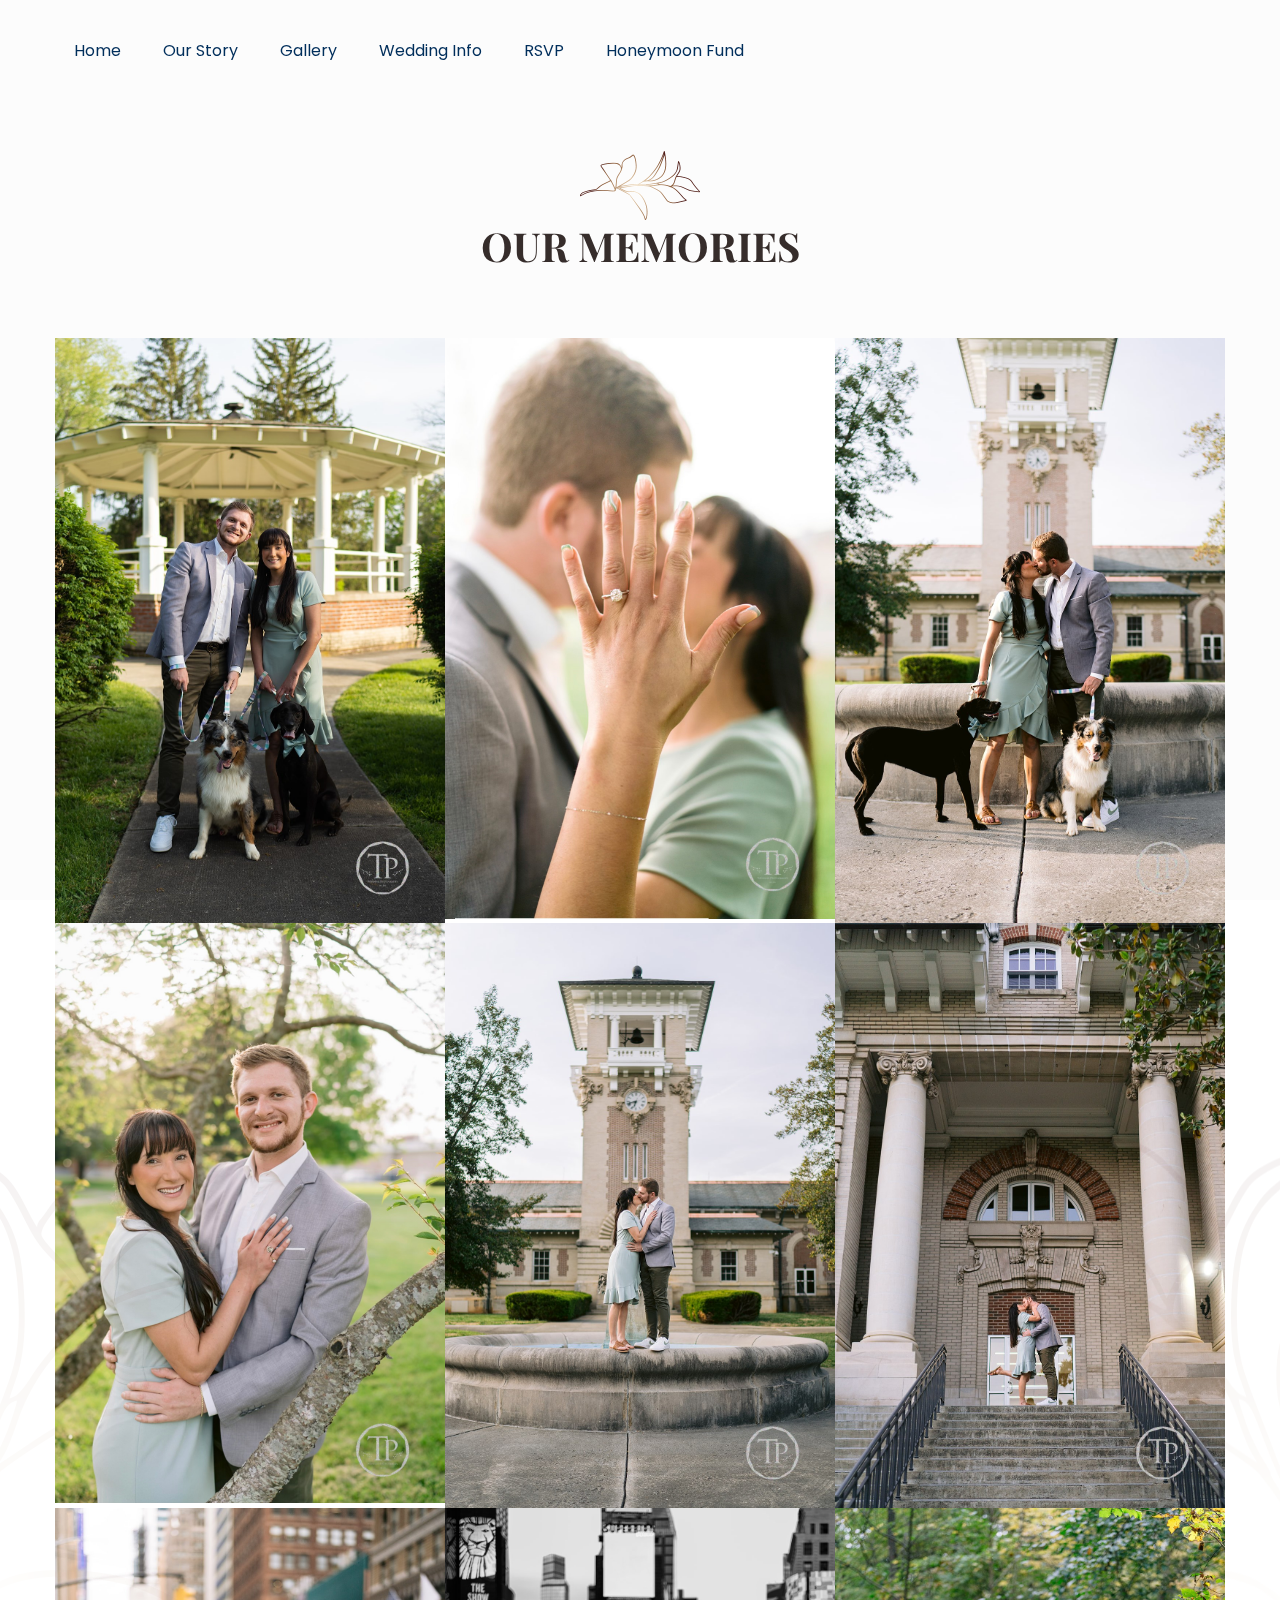
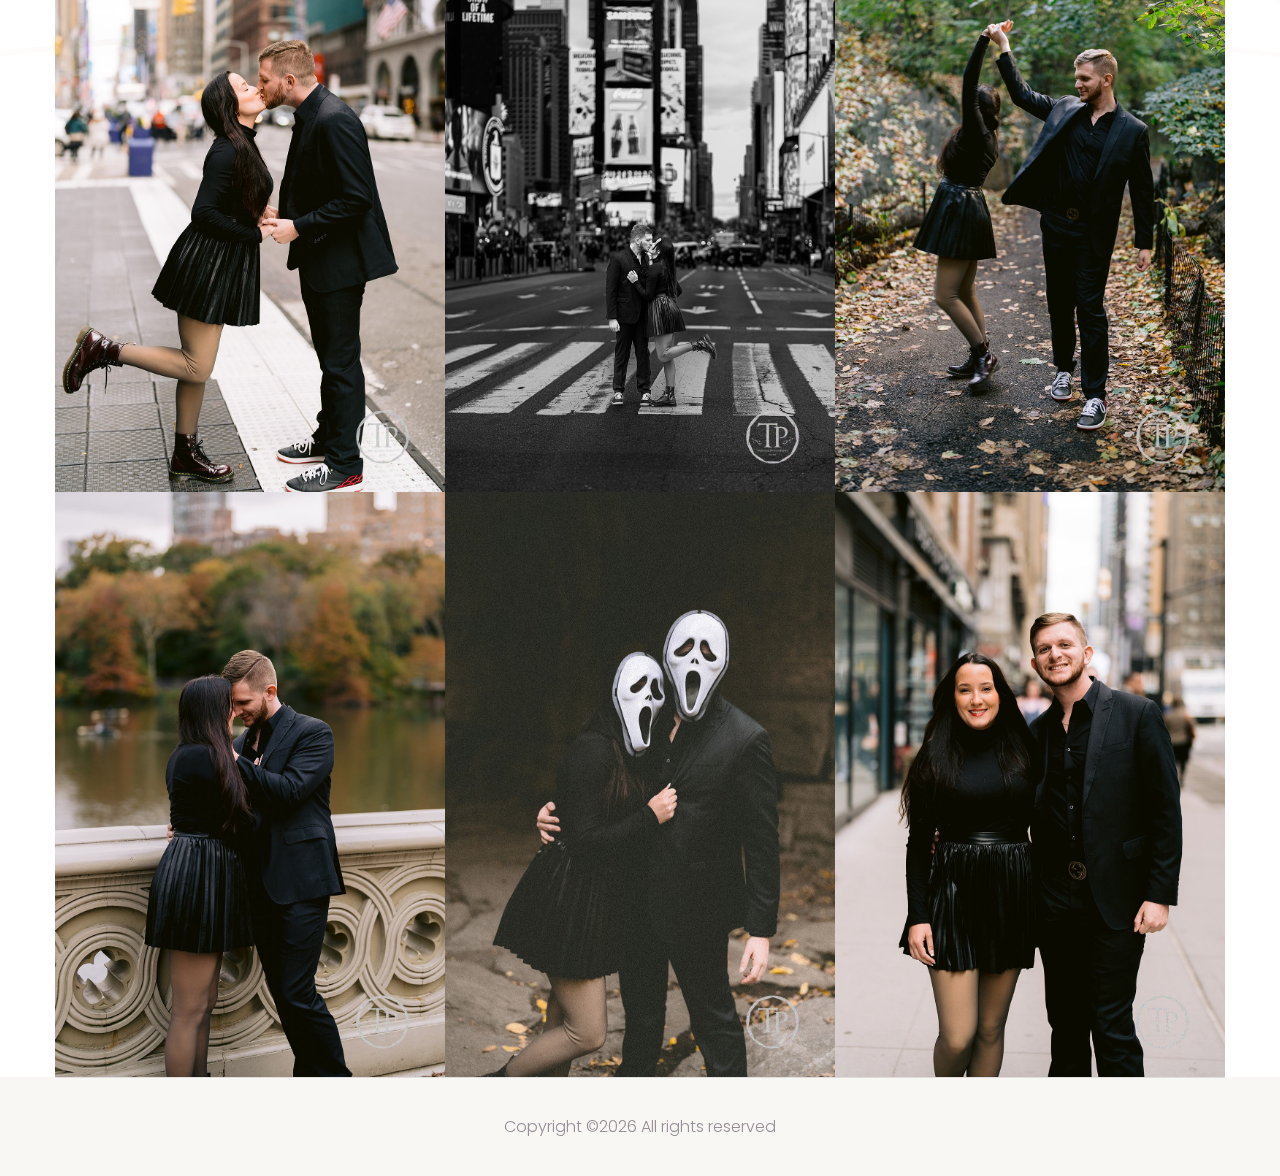
==== commit 9a2714d3: "removed jquery form data and unused dashboard pages" ====
--- a/flask_app/templates/gallery.html
+++ b/flask_app/templates/gallery.html
@@ -268,14 +268,6 @@
         <script src="../static/js/jquery.nice-select.min.js"></script>
 		<script src="../static/js/jquery.sticky.js"></script>
 
-        <!-- contact js -->
-
-        <script src="../static/js/contact.js"></script>
-        <script src="../static/js/jquery.form.js"></script>
-        <script src="../static/js/jquery.validate.min.js"></script>
-        <script src="../static/js/mail-script.js"></script>
-        <script src="../static/js/jquery.ajaxchimp.min.js"></script>
-
 		<!-- Jquery Plugins, main Jquery -->
 
         <script src="../static/js/plugins.js"></script>
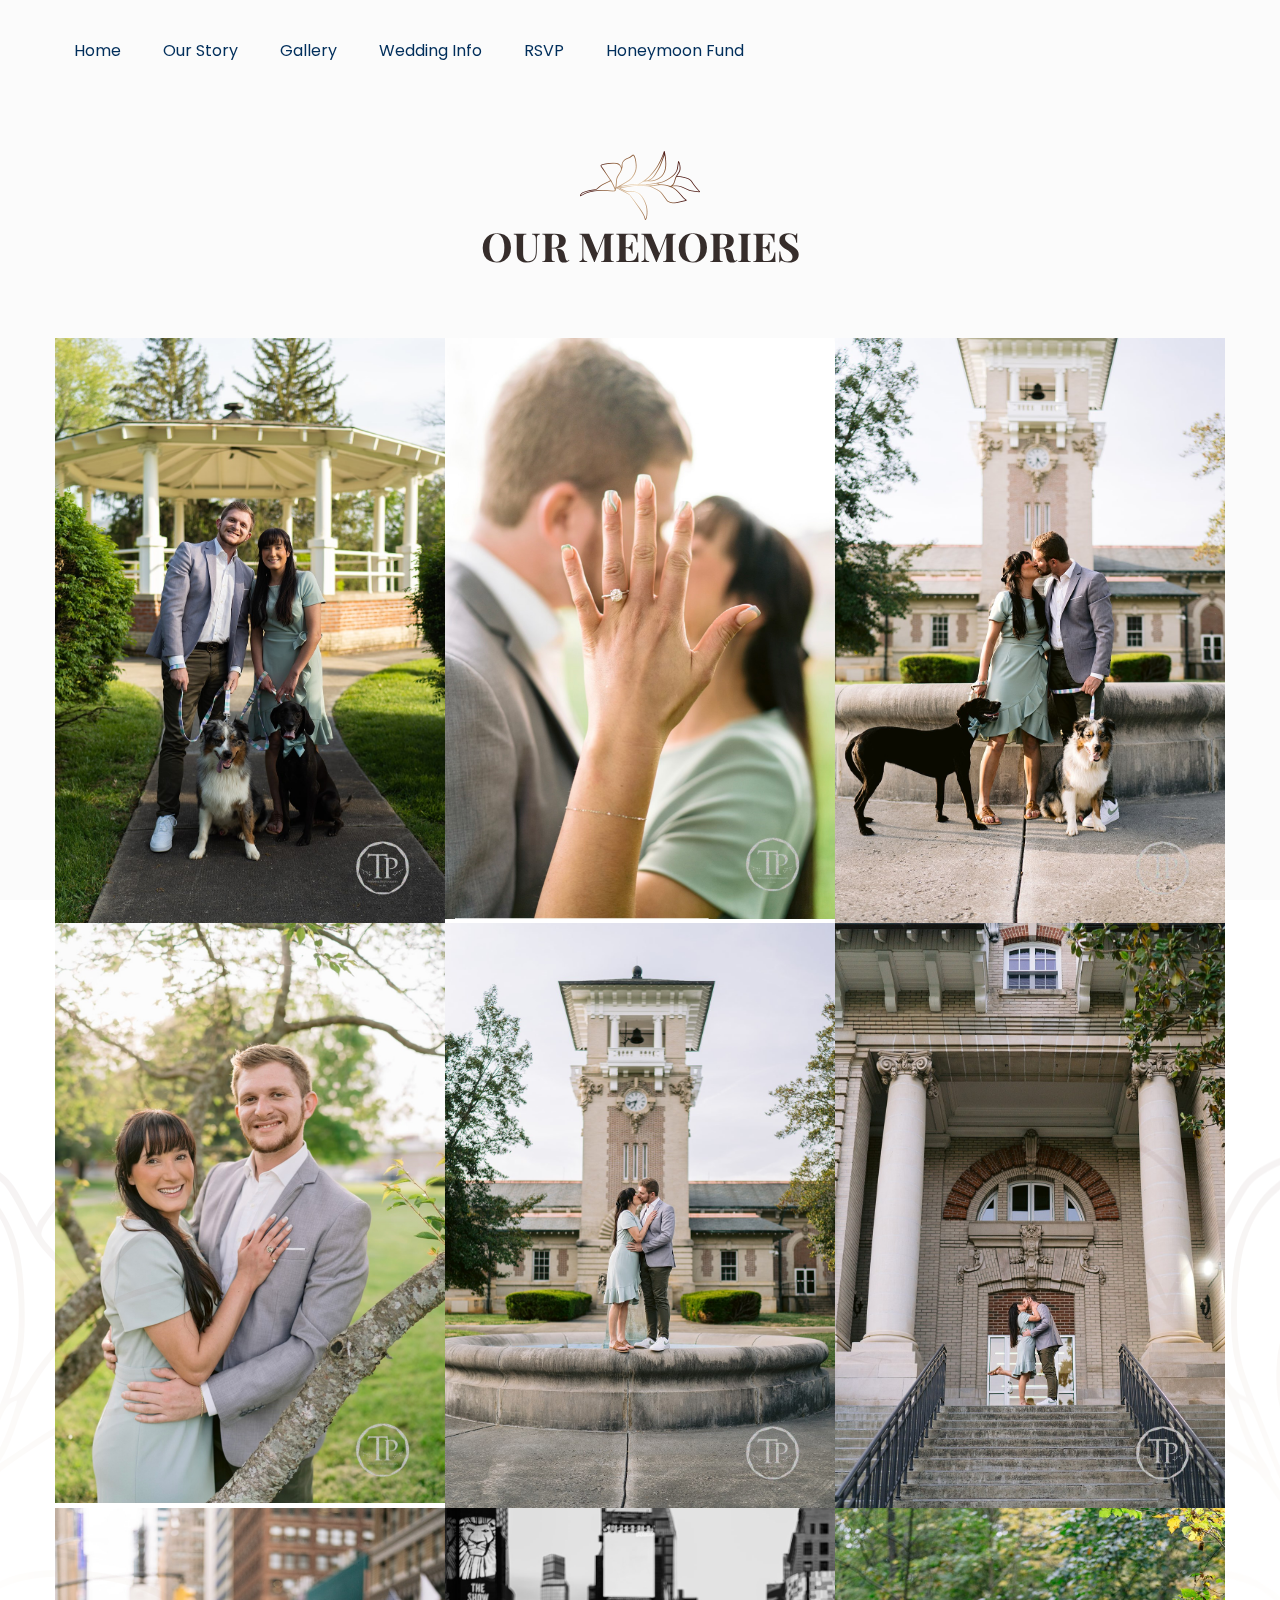
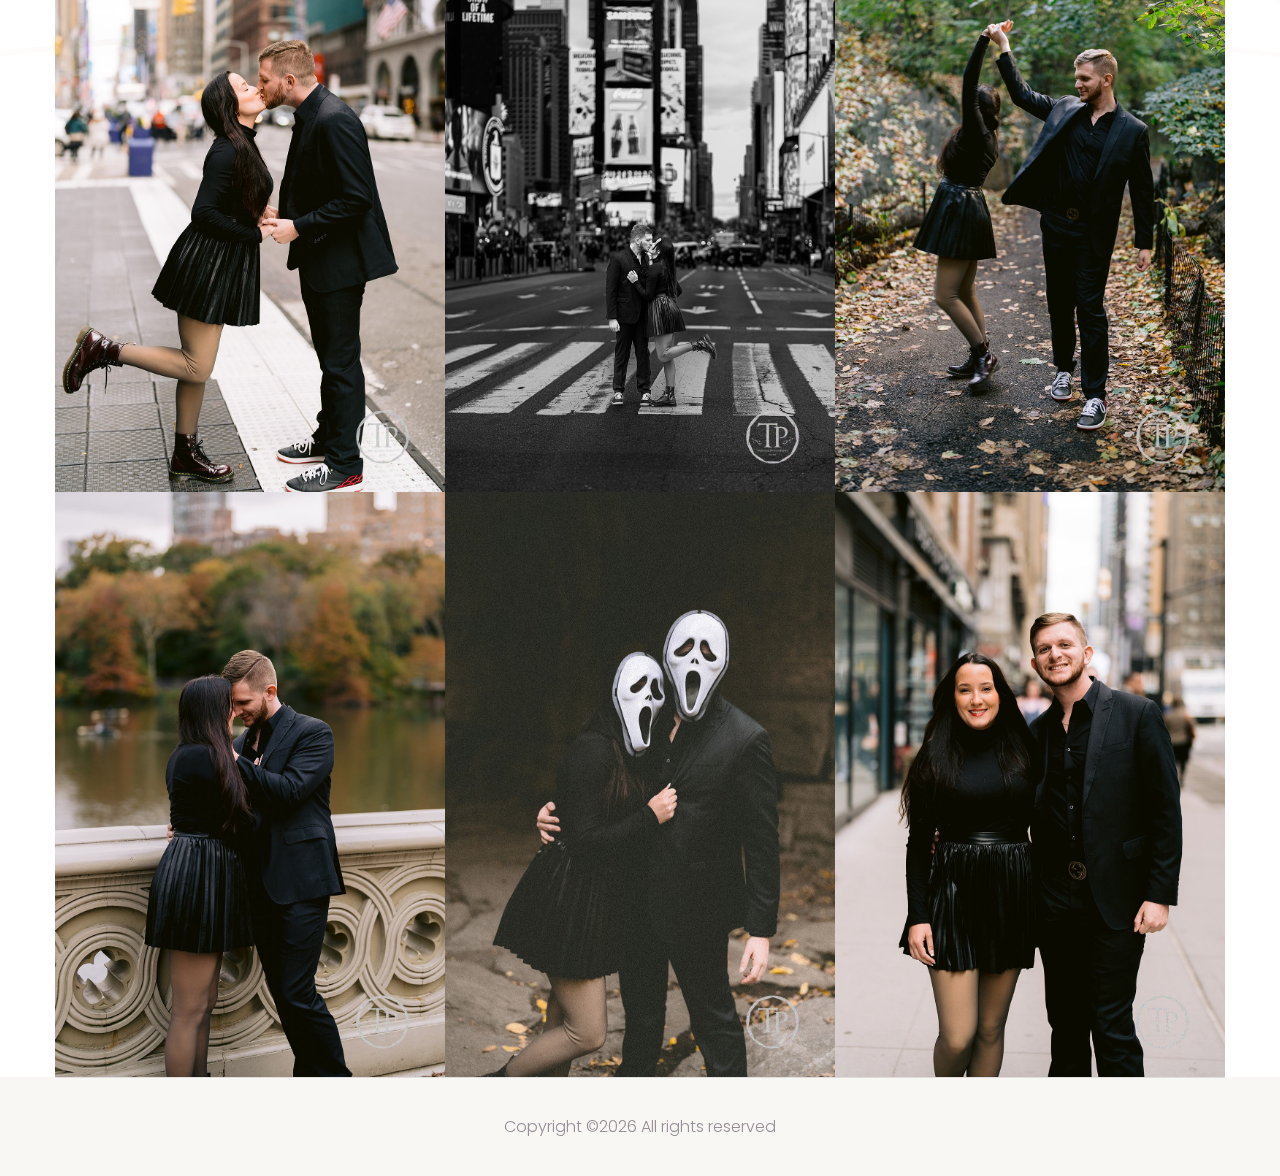
==== commit 1fd098bc: "removed option for plus_1, updated stripe donation to official one." ====
--- a/flask_app/templates/gallery.html
+++ b/flask_app/templates/gallery.html
@@ -53,7 +53,7 @@
                                         <li><a href="/gallery">Gallery</a></li>
                                         <li><a href="/info">Wedding Info</a></li>
                                         <li><a href="/rsvp">RSVP</a></li>
-                                        <li><a href="https://donate.stripe.com/test_5kA4h5eMH0wygCc9AA" target="_blank">Honeymoon Fund</a></li>
+                                        <li><a href="https://donate.stripe.com/9AQdUoe8agbwbJe288" target="_blank">Honeymoon Fund</a></li>
                                     </ul>
                                 </nav>
                             </div>
